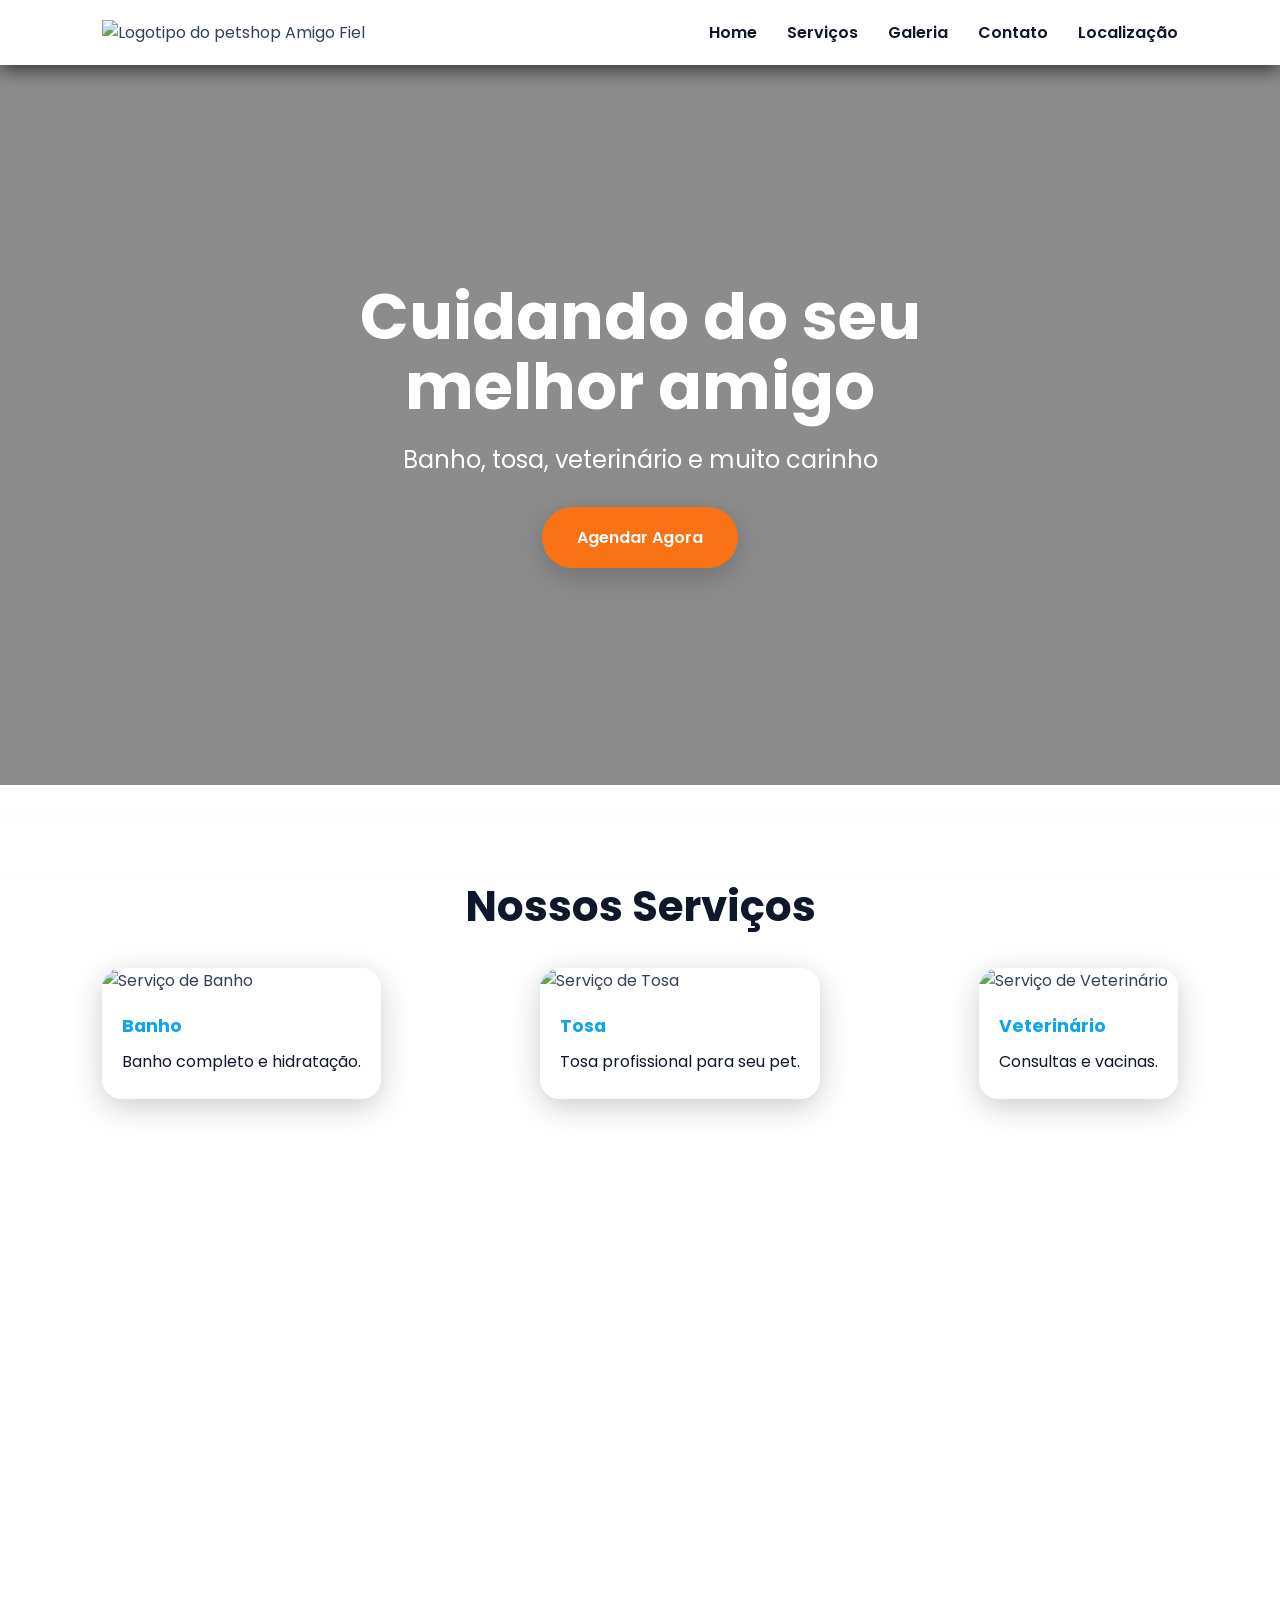
==== index.html @ 1501cfa5 "Site Petshop" ====
<!doctype html>
<html lang="pt-BR">
  <head>
    <meta charset="UTF-8" />
    <meta name="viewport" content="width=device-width, initial-scale=1.0" />
    <title>PetShop Amigo Fiel</title>

    <link rel="preconnect" href="https://fonts.googleapis.com" />
    <link rel="preconnect" href="https://fonts.gstatic.com" crossorigin />

    <link
      href="https://fonts.googleapis.com/css2?family=Poppins:wght@300;400;600;700&display=swap"
      rel="stylesheet"
    />

    <link rel="stylesheet" href="css/style.css" />
  </head>

  <body>
    <!-- HEADER -->
    <header>
      <div class="logo">
        <img src="img/logo-transparente.png" 
        alt="Logotipo do petshop Amigo Fiel"
        width="100"
        />
      </div>

      <button id="menu-btn">☰</button>

      <nav id="menu">
        <a href="#home">Home</a>
        <a href="#servicos">Serviços</a>
        <a href="#galeria">Galeria</a>
        <a href="#contato">Contato</a>
        <a href="#localizacao">Localização</a>
      </nav>

    </header>

    <!-- HERO -->
    <section id="home" class="hero">
      <div class="hero-content">
        <h1>Cuidando do seu melhor amigo</h1>
        <p>Banho, tosa, veterinário e muito carinho</p>
        <a href="#contato" class="btn">Agendar Agora</a>
      </div>
    </section>

    <!-- SERVIÇOS -->
    <section id="servicos" class="container">
      <h2>Nossos Serviços</h2>

      <div class="cards">
        <div class="card">
          <img src="img/banho.png" alt="Serviço de Banho"/>
          <h3>Banho</h3>
          <p>Banho completo e hidratação.</p>
        </div>
        
        <div class="card">
          <img src="img/tosa.png" alt="Serviço de Tosa"/>
          <h3>Tosa</h3>
          <p>Tosa profissional para seu pet.</p>
        </div>
        
        <div class="card">
          <img src="img/veterinario.png" alt="Serviço de Veterinário"/>
          <h3>Veterinário</h3>
          <p>Consultas e vacinas.</p>
        </div>
      </div>
    </section>

    <!-- GALERIA -->
    <section id="galeria" class="container"></section>

    <!-- CONTATO -->
    <section id="contato" class="container"></section>

    <!-- MAPA -->
    <section id="localizacao" class="container"></section>

    <!-- FOOTER -->
    <footer></footer>

    <script src="js/script.js"></script>
  </body>
</html>
---- css/style.css ----
:root {
  --primaria: #0ea5e9;
  --secundaria: #f97316;
  --escuro: #0f172a;
  --claro: #ffffff;
  --texto: #334155;
  --sombra: 0 8px 30px rgba(0, 0, 0, 0.2);
  --radius: 20px;
}

* {
  margin: 0;
  padding: 0;
  box-sizing: border-box;
  font-family: "Poppins", sans-serif;
}

body {
  color: var(--texto);
  background: linear-gradient(rgba(255, 255, 255, 0.85), rgba(255, 255, 255, 0.91)),
  url("../img/fundo.png");
  background-attachment: fixed;
  background-size: 500px
}

/* HEADER */
header{
  position: sticky;
  top: 0;
  z-index: 9999;
 
  display: flex;
  justify-content: space-between;
  align-items: center;
  padding: 20px 8%;
  background: rgba(255, 255, 255, 0.75);
  backdrop-filter: blur(20px);
  box-shadow: 0 2px 20px rgba(0, 0, 0, 0.8)
}
.logo{}

nav {
  display: flex;
  gap: 30px;
}

nav a{
  text-decoration: none;
  color: var(--escuro);
  font-weight: 600;
  transition: 0.3s;
}
nav a:hover {
  color: var(--secundaria);
}

#menu-btn{
  display: none;
  font-size: 34px;
  border: none;
  background: none;
  cursor: pointer;
  color: var(--primaria);
}

/* HERO */
.hero{
  min-height: 80dvh;
  background: linear-gradient(rgba(0, 0, 0, 0.45), rgba(0, 0, 0, 0.45)),
  url("../img/banner.png");
  background-size: cover;
  background-position: center;
  display: flex;
  align-items: center;
  justify-content: center;
  padding: 40px;
  color: var(--claro);
}

.hero-content {
  max-width: 800px;
  text-align: center;
}

.hero-content h1 {
  font-size: 64px;
  margin-bottom: 20px;
  line-height: 1.1;
}

.hero-content p {
  font-size: 24px;
  margin-bottom: 30px;
}

.btn{
  display: inline-block;
  background: var(--secundaria);
  padding: 18px 35px;
  border-radius: 50px;
  text-decoration: none;
  color: var(--claro);
  font-weight: 600;
  transition: 0.3s;
  box-shadow: var(--sombra);
}
.btn:hover {
  transform: scale(1.1);
}

/* CONTAINER */
.container{
  padding: 90px 8%;
}
.container h2{
  text-align: center;
  font-size: 42px;
  margin-bottom: 30px;
  color: var(--escuro);
}

/* CARDS */
.cards{
  display: flex;
  justify-content: space-between;
  flex-wrap:wrap;
  gap: 35px;
}

.card{
  background: rgba(255, 255, 255, 0.8);
  border-radius: var(--radius);
  box-shadow: var(--sombra);
  overflow: hidden;
  backdrop-filter: blur(20px);
  -webkit-backdrop-filter: blur(20px);
  transform: 0.4s;
}
.card:hover {
  transform: translateY(-12px);
}

.card img {
  width: 100%;
  height: 280px;
  object-fit: cover;
}

.card h3{
  padding: 20px 20px 10px;
  color: var(--primaria);
  font-size: 1.1rem;
}

.card p {
  padding: 0 20px 25px;
  color: var(--escuro);
}
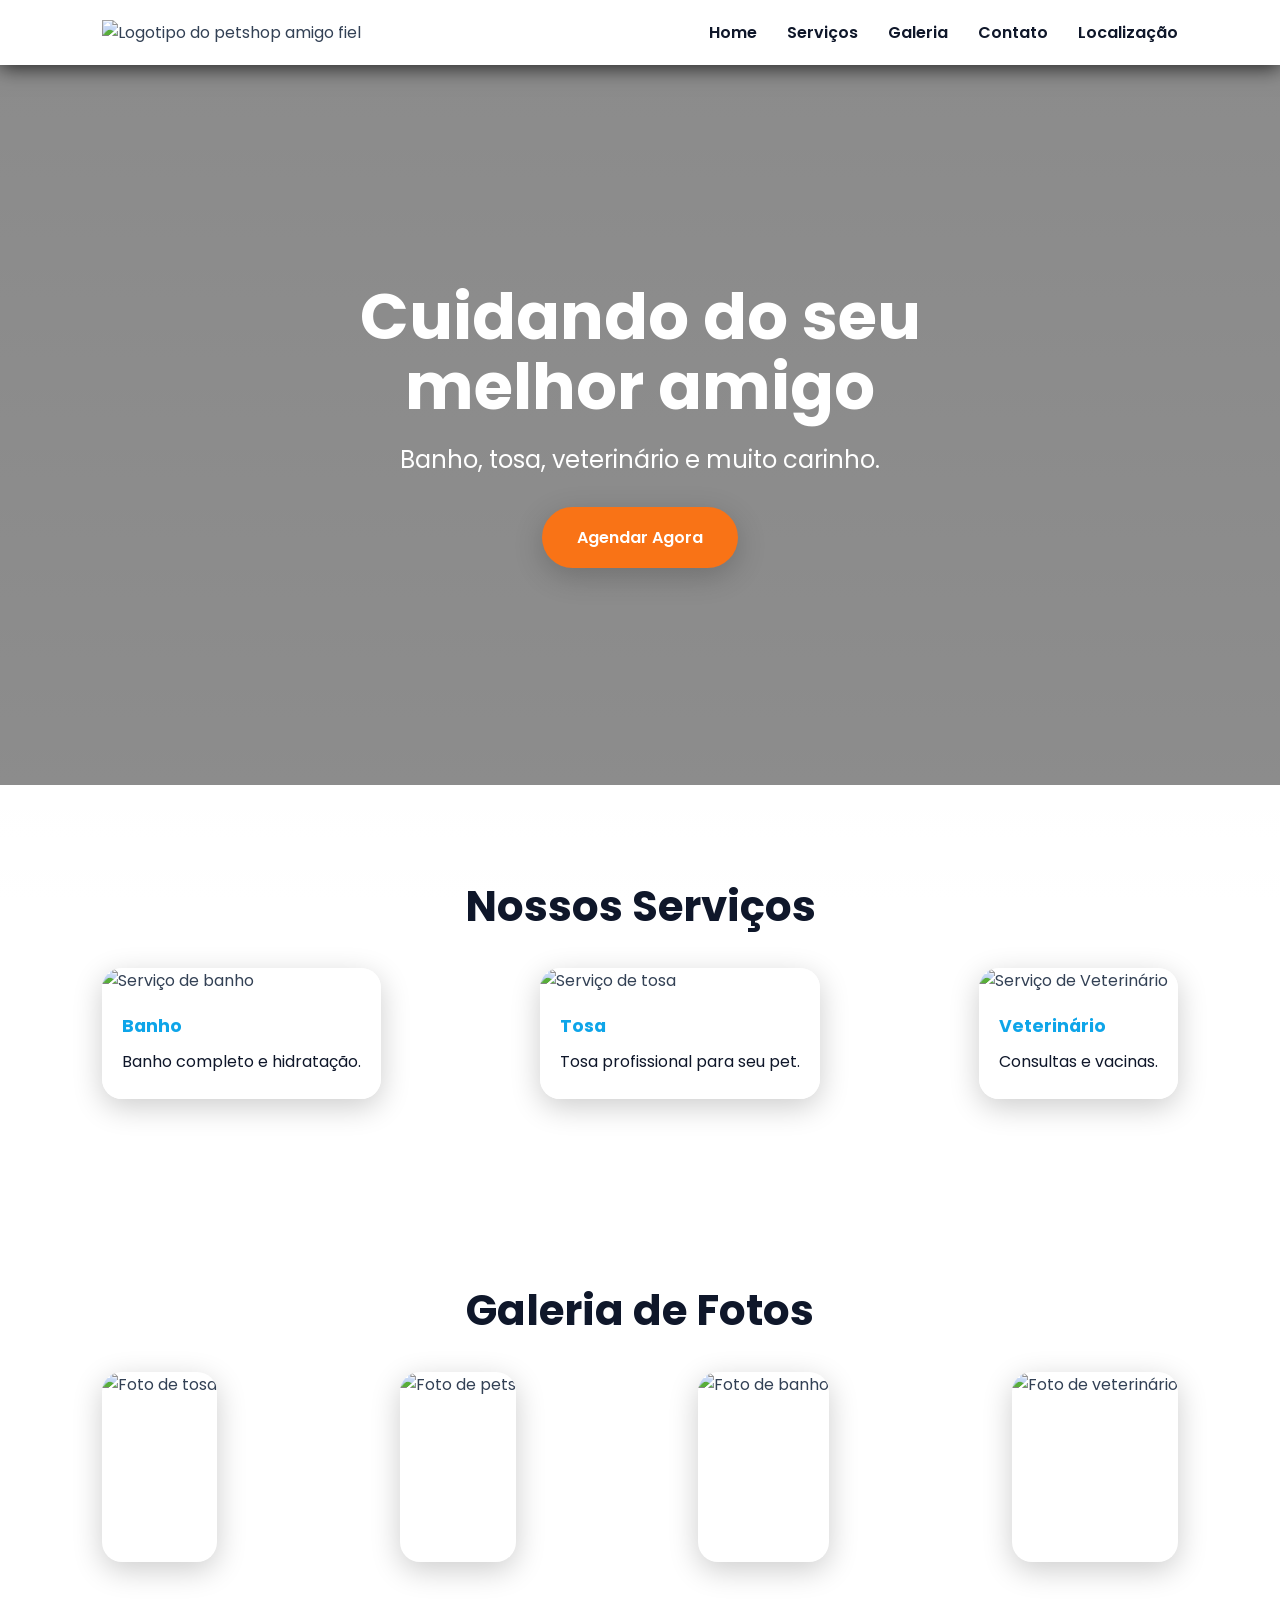
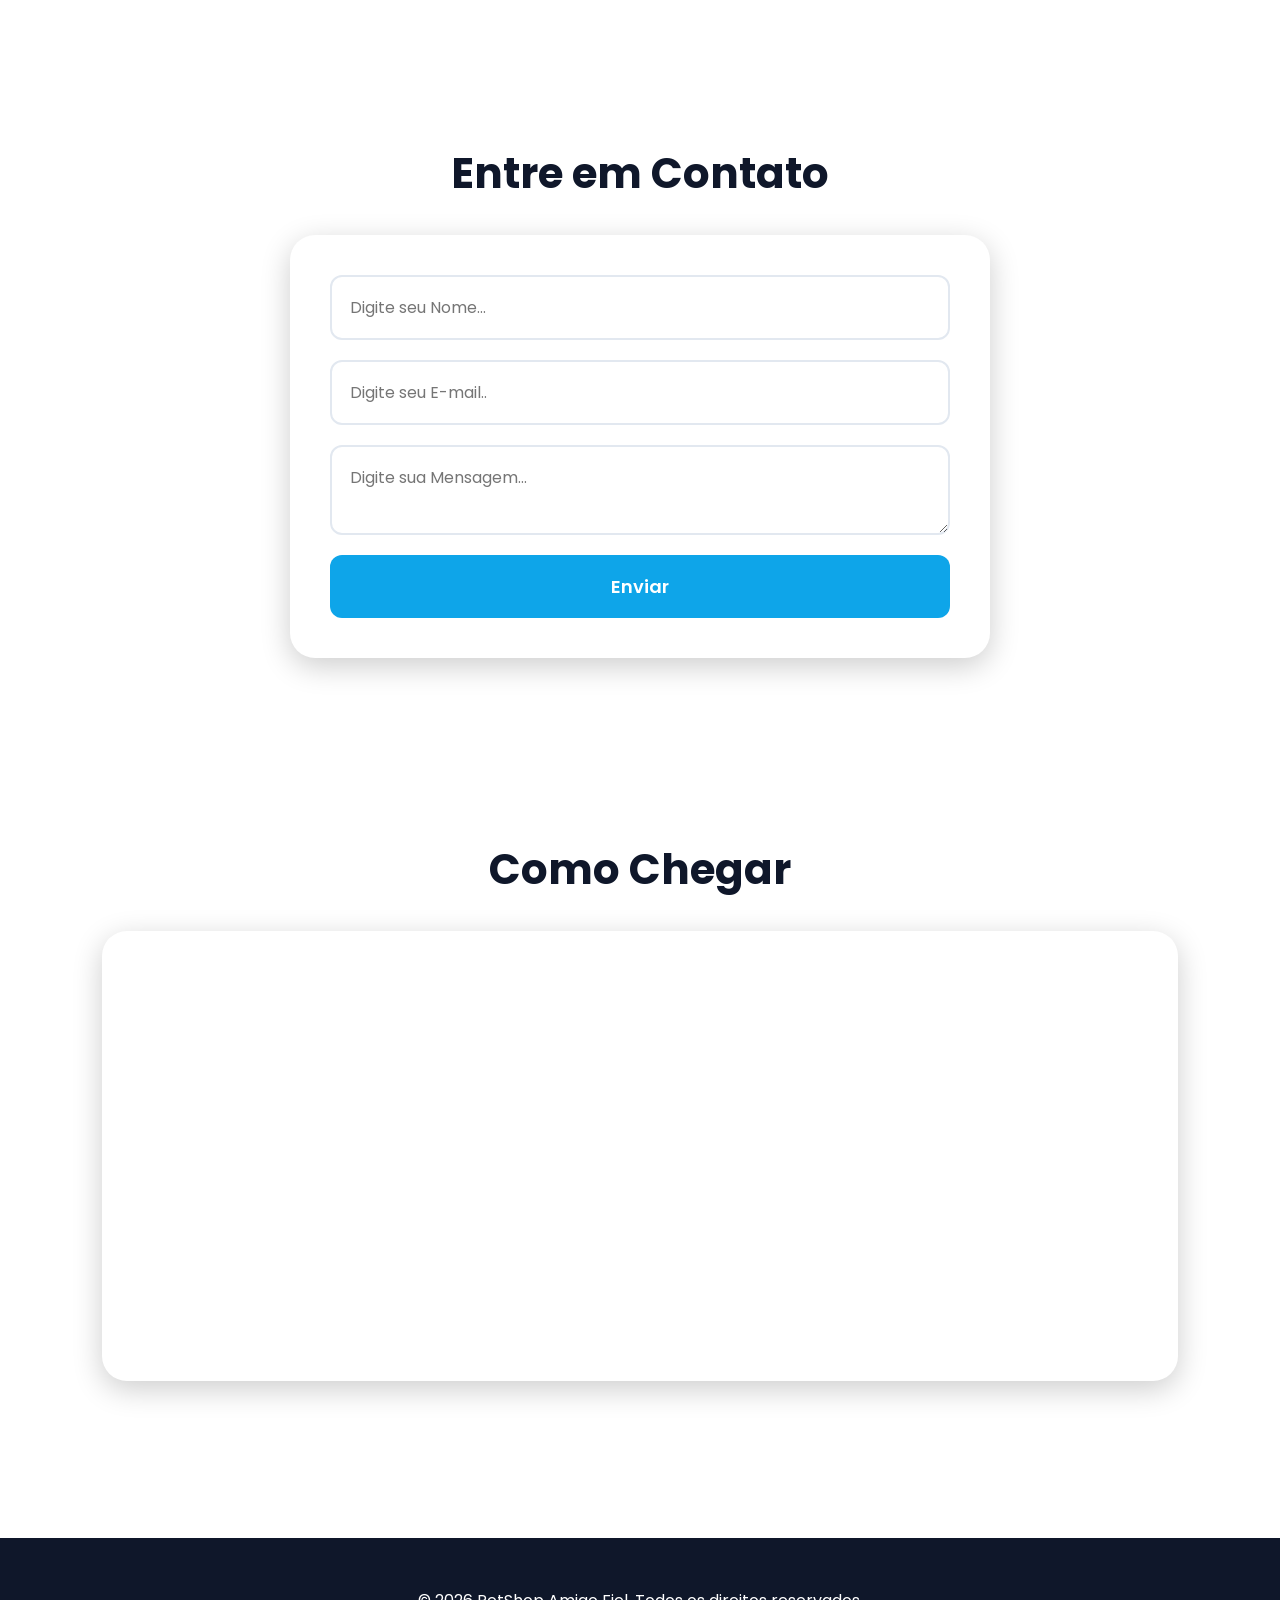
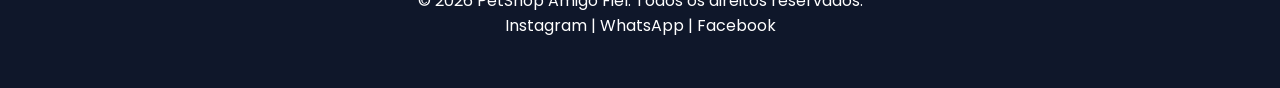
==== commit f40518c7: "Site PetShop html" ====
--- a/index.html
+++ b/index.html
@@ -4,15 +4,12 @@
     <meta charset="UTF-8" />
     <meta name="viewport" content="width=device-width, initial-scale=1.0" />
     <title>PetShop Amigo Fiel</title>
-
     <link rel="preconnect" href="https://fonts.googleapis.com" />
     <link rel="preconnect" href="https://fonts.gstatic.com" crossorigin />
-
     <link
       href="https://fonts.googleapis.com/css2?family=Poppins:wght@300;400;600;700&display=swap"
       rel="stylesheet"
     />
-
     <link rel="stylesheet" href="css/style.css" />
   </head>
 
@@ -20,12 +17,13 @@
     <!-- HEADER -->
     <header>
       <div class="logo">
-        <img src="img/logo-transparente.png" 
-        alt="Logotipo do petshop Amigo Fiel"
-        width="100"
+        <img
+          src="img/logo-transparente.png"
+          alt="Logotipo do petshop amigo fiel"
+          width="100"
         />
       </div>
-
+      
       <button id="menu-btn">☰</button>
 
       <nav id="menu">
@@ -35,14 +33,13 @@
         <a href="#contato">Contato</a>
         <a href="#localizacao">Localização</a>
       </nav>
-
     </header>
 
     <!-- HERO -->
     <section id="home" class="hero">
       <div class="hero-content">
         <h1>Cuidando do seu melhor amigo</h1>
-        <p>Banho, tosa, veterinário e muito carinho</p>
+        <p>Banho, tosa, veterinário e muito carinho.</p>
         <a href="#contato" class="btn">Agendar Agora</a>
       </div>
     </section>
@@ -50,22 +47,21 @@
     <!-- SERVIÇOS -->
     <section id="servicos" class="container">
       <h2>Nossos Serviços</h2>
-
       <div class="cards">
         <div class="card">
-          <img src="img/banho.png" alt="Serviço de Banho"/>
+          <img src="img/banho.png" alt="Serviço de banho" />
           <h3>Banho</h3>
           <p>Banho completo e hidratação.</p>
         </div>
-        
+
         <div class="card">
-          <img src="img/tosa.png" alt="Serviço de Tosa"/>
+          <img src="img/tosa.png" alt="Serviço de tosa" />
           <h3>Tosa</h3>
           <p>Tosa profissional para seu pet.</p>
         </div>
-        
+
         <div class="card">
-          <img src="img/veterinario.png" alt="Serviço de Veterinário"/>
+          <img src="img/veterinario.png" alt="Serviço de Veterinário" />
           <h3>Veterinário</h3>
           <p>Consultas e vacinas.</p>
         </div>
@@ -73,17 +69,56 @@
     </section>
 
     <!-- GALERIA -->
-    <section id="galeria" class="container"></section>
+    <section id="galeria" class="container">
+      <h2>Galeria de Fotos</h2>
+      <div class="galeria">
+        <img src="img/tosa.png" alt="Foto de tosa" />
+        <img src="img/pets.png" alt="Foto de pets" />
+        <img src="img/banho.png" alt="Foto de banho" />
+        <img src="img/veterinario.png" alt="Foto de veterinário" />
+      </div>
+    </section>
 
     <!-- CONTATO -->
-    <section id="contato" class="container"></section>
+    <section id="contato" class="container">
+      <h2>Entre em Contato</h2>
+      <form id="formContato">
+        <input
+          type="text"
+          placeholder="Digite seu Nome..."
+          id="nome"
+          name="nome"
+        />
+
+        <input
+          type="email"
+          placeholder="Digite seu E-mail.."
+          id="email"
+          name="email"
+        />
+
+        <textarea
+          placeholder="Digite sua Mensagem..."
+          id="mensagem"
+          name="mensagem"
+        ></textarea>
+
+        <button type="submit">Enviar</button>
+      </form>
+    </section>
 
     <!-- MAPA -->
-    <section id="localizacao" class="container"></section>
+    <section id="localizacao" class="container">
+      <h2>Como Chegar</h2>
+      <iframe src="https://www.google.com/maps/embed?pb=!1m18!1m12!1m3!1d3690.98295450144!2d-49.06625429999999!3d-22.3164844!2m3!1f0!2f0!3f0!3m2!1i1024!2i768!4f13.1!3m3!1m2!1s0x94bf67bbfcb4e327%3A0x5eb0062385684add!2sBoulevard%20Shopping%20Bauru!5e0!3m2!1spt-BR!2sbr!4v1778679534483!5m2!1spt-BR!2sbr" width="600" height="450" style="border:0;" allowfullscreen="" loading="lazy" referrerpolicy="no-referrer-when-downgrade"></iframe>
+    </section>
 
     <!-- FOOTER -->
-    <footer></footer>
+    <footer>
+      <p>&copy; 2026 PetShop Amigo Fiel. Todos os direitos reservados.</p>
+      <p>Instagram | WhatsApp | Facebook</p>
+    </footer>
 
     <script src="js/script.js"></script>
   </body>
-</html>
+</html>
--- a/css/style.css
+++ b/css/style.css
@@ -15,46 +15,54 @@
   font-family: "Poppins", sans-serif;
 }
 
+html {
+  scroll-behavior: smooth;
+}
+
 body {
   color: var(--texto);
-  background: linear-gradient(rgba(255, 255, 255, 0.85), rgba(255, 255, 255, 0.91)),
-  url("../img/fundo.png");
+  background:
+    linear-gradient(rgba(255, 255, 255, 0.85), rgba(255, 255, 255, 0.91)),
+    url("../img/fundo.png");
+
   background-attachment: fixed;
-  background-size: 500px
+  background-size: 500px;
 }
 
 /* HEADER */
-header{
+header {
   position: sticky;
   top: 0;
   z-index: 9999;
- 
   display: flex;
   justify-content: space-between;
   align-items: center;
   padding: 20px 8%;
   background: rgba(255, 255, 255, 0.75);
   backdrop-filter: blur(20px);
-  box-shadow: 0 2px 20px rgba(0, 0, 0, 0.8)
-}
-.logo{}
+  -webkit-backdrop-filter: blur(20px);
+  box-shadow: 0 2px 20px rgba(0, 0, 0, 0.8);
+}
+.logo {
+}
 
 nav {
   display: flex;
   gap: 30px;
 }
 
-nav a{
+nav a {
   text-decoration: none;
   color: var(--escuro);
   font-weight: 600;
   transition: 0.3s;
 }
+
 nav a:hover {
   color: var(--secundaria);
 }
 
-#menu-btn{
+#menu-btn {
   display: none;
   font-size: 34px;
   border: none;
@@ -64,10 +72,11 @@
 }
 
 /* HERO */
-.hero{
+.hero {
   min-height: 80dvh;
-  background: linear-gradient(rgba(0, 0, 0, 0.45), rgba(0, 0, 0, 0.45)),
-  url("../img/banner.png");
+  background:
+    linear-gradient(rgba(0, 0, 0, 0.45), rgba(0, 0, 0, 0.45)),
+    url("../img/banner.png");
   background-size: cover;
   background-position: center;
   display: flex;
@@ -81,19 +90,16 @@
   max-width: 800px;
   text-align: center;
 }
-
 .hero-content h1 {
   font-size: 64px;
   margin-bottom: 20px;
   line-height: 1.1;
 }
-
 .hero-content p {
   font-size: 24px;
   margin-bottom: 30px;
 }
-
-.btn{
+.btn {
   display: inline-block;
   background: var(--secundaria);
   padding: 18px 35px;
@@ -109,10 +115,10 @@
 }
 
 /* CONTAINER */
-.container{
+.container {
   padding: 90px 8%;
 }
-.container h2{
+.container h2 {
   text-align: center;
   font-size: 42px;
   margin-bottom: 30px;
@@ -120,14 +126,14 @@
 }
 
 /* CARDS */
-.cards{
+.cards {
   display: flex;
   justify-content: space-between;
-  flex-wrap:wrap;
-  gap: 35px;
-}
-
-.card{
+  flex-wrap: wrap;
+  gap: 30px;
+}
+
+.card {
   background: rgba(255, 255, 255, 0.8);
   border-radius: var(--radius);
   box-shadow: var(--sombra);
@@ -139,20 +145,133 @@
 .card:hover {
   transform: translateY(-12px);
 }
-
 .card img {
   width: 100%;
-  height: 280px;
+  height: 250px;
   object-fit: cover;
 }
-
-.card h3{
+.card h3 {
   padding: 20px 20px 10px;
   color: var(--primaria);
   font-size: 1.1rem;
 }
-
 .card p {
   padding: 0 20px 25px;
   color: var(--escuro);
+}
+
+/* GALERIA */
+.galeria {
+  display: flex;
+  justify-content: space-between;
+  flex-wrap: wrap;
+  gap: 16px;
+}
+
+.galeria img {
+  height: 190px;
+  object-fit: cover;
+  border-radius: var(--radius);
+  box-shadow: var(--sombra);
+  transition: 0.4s;
+}
+.galeria img:hover {
+  transform: scale(1.05);
+}
+/* FORM */
+form {
+  max-width: 700px;
+  margin: auto;
+  background: var(--claro);
+  padding: 40px;
+  border-radius: 25px;
+  box-shadow: var(--sombra);
+  display: flex;
+  flex-direction: column;
+  gap: 20px;
+}
+
+input,
+textarea {
+  padding: 18px;
+  border: 2px solid #e2e8f0;
+  border-radius: 12px;
+  font-size: 16px;
+}
+
+input:focus,
+textarea:focus {
+  outline: none;
+  border-color: var(--primaria);
+}
+
+button {
+  padding: 18px;
+  background: var(--primaria);
+  color: var(--claro);
+  border: none;
+  border-radius: 12px;
+  font-size: 18px;
+  font-weight: 600;
+  cursor: pointer;
+  transition: 0.4s;
+}
+
+button:hover {
+  background: #026fa6;
+}
+/* RODAPE */
+footer {
+  background: var(--escuro);
+  color: var(--claro);
+  text-align: center;
+  padding: 50px 20px;
+  margin-top: 60px;
+}
+
+/* MAPA */
+iframe {
+  width: 100%;
+  height: 450px;
+  border: none;
+  border-radius: 25px;
+  box-shadow: var(--sombra);
+}
+
+/* RESPONSIVIDADE - MOBILE */
+@media (max-width: 768px) {
+  #menu-btn {
+    display: block;
+  }
+
+  nav {
+    display: none;
+    position: absolute;
+    top: 85px;
+    right: 20px;
+    flex-direction: column;
+    background: var(--claro);
+    padding: 25px;
+    border-radius: 20px;
+    box-shadow: var(--sombra);
+  }
+  nav.ativo {
+    display: flex;
+  }
+  .hero h1 {
+    font-size: 38px;
+  }
+  .hero p {
+    font-size: 18px;
+  }
+  h2 {
+    font-size: 24px;
+  }
+  .galeria {
+    grid-template-columns: 1fr;
+    justify-content: center;
+  }
+}
+/* RESPONSIVIDADE - TABLET */
+@media (min-width: 768px) and (max-width: 1200px) {
 }
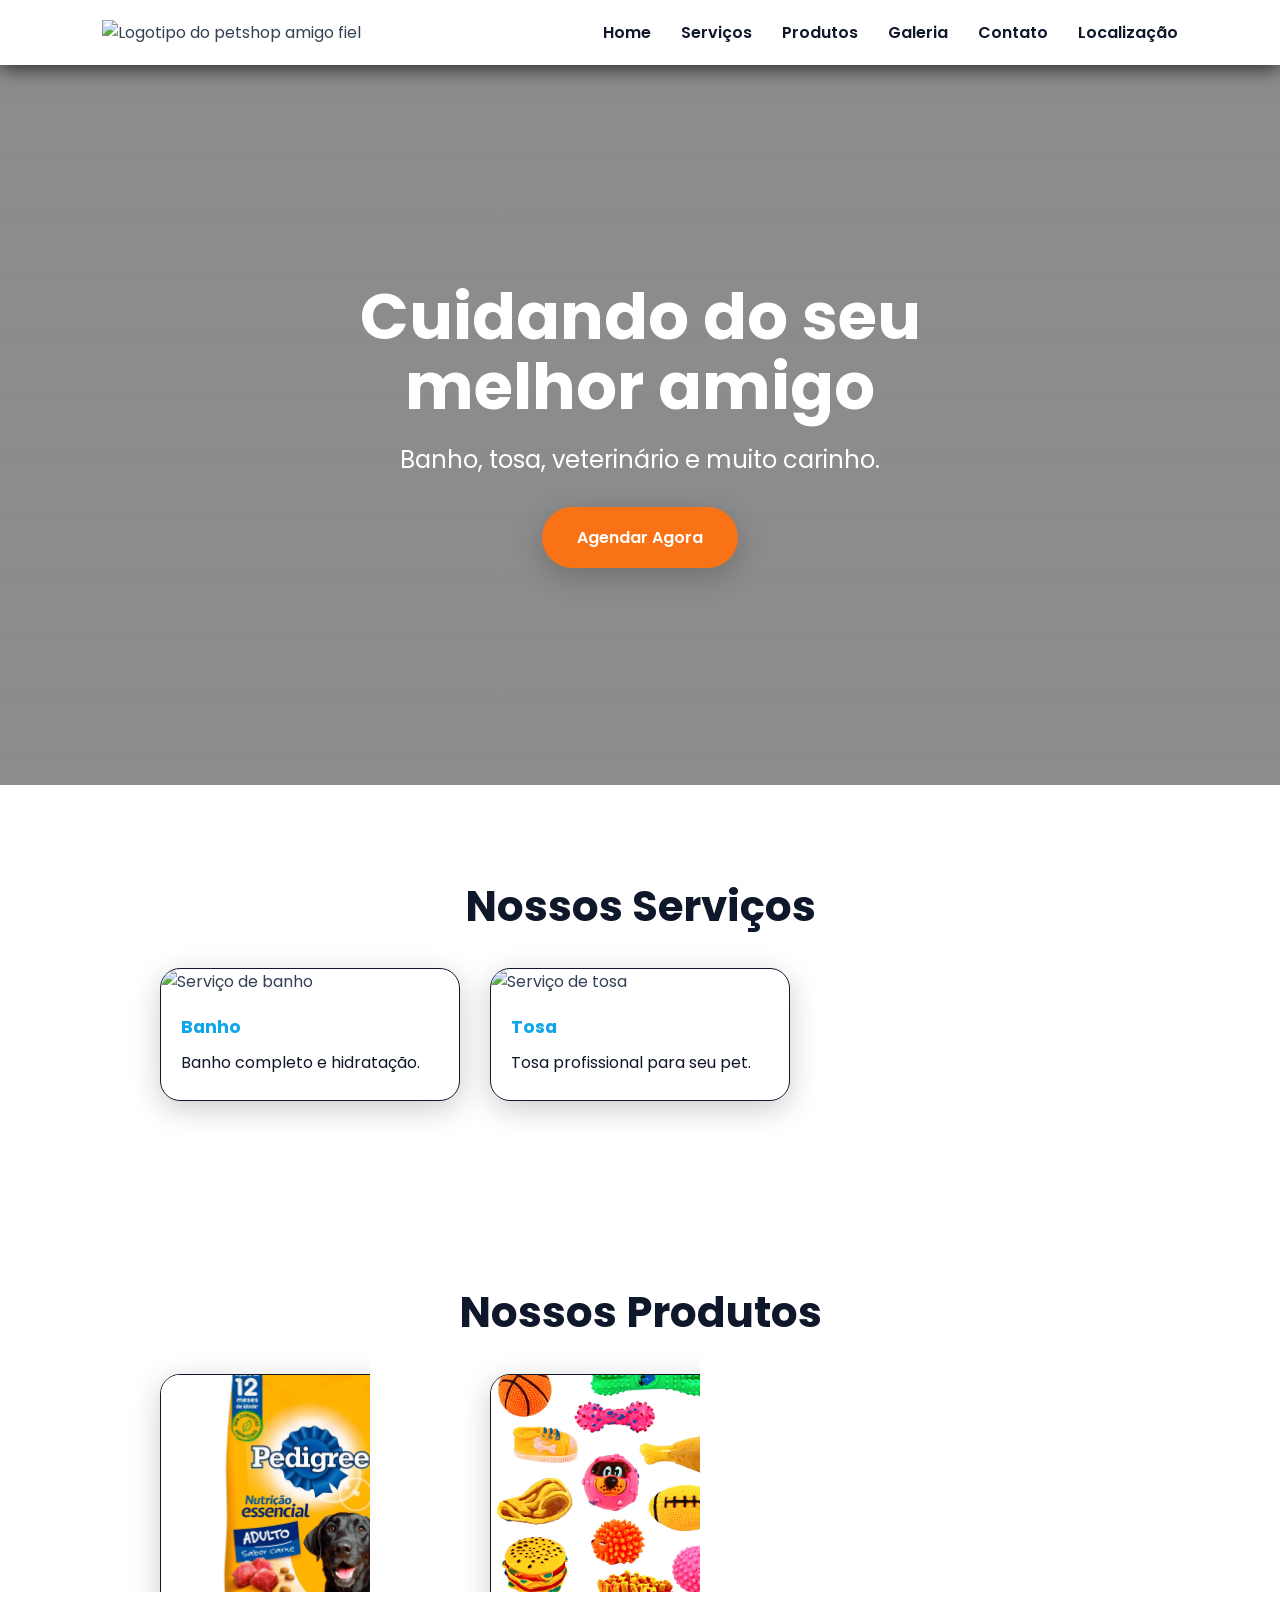
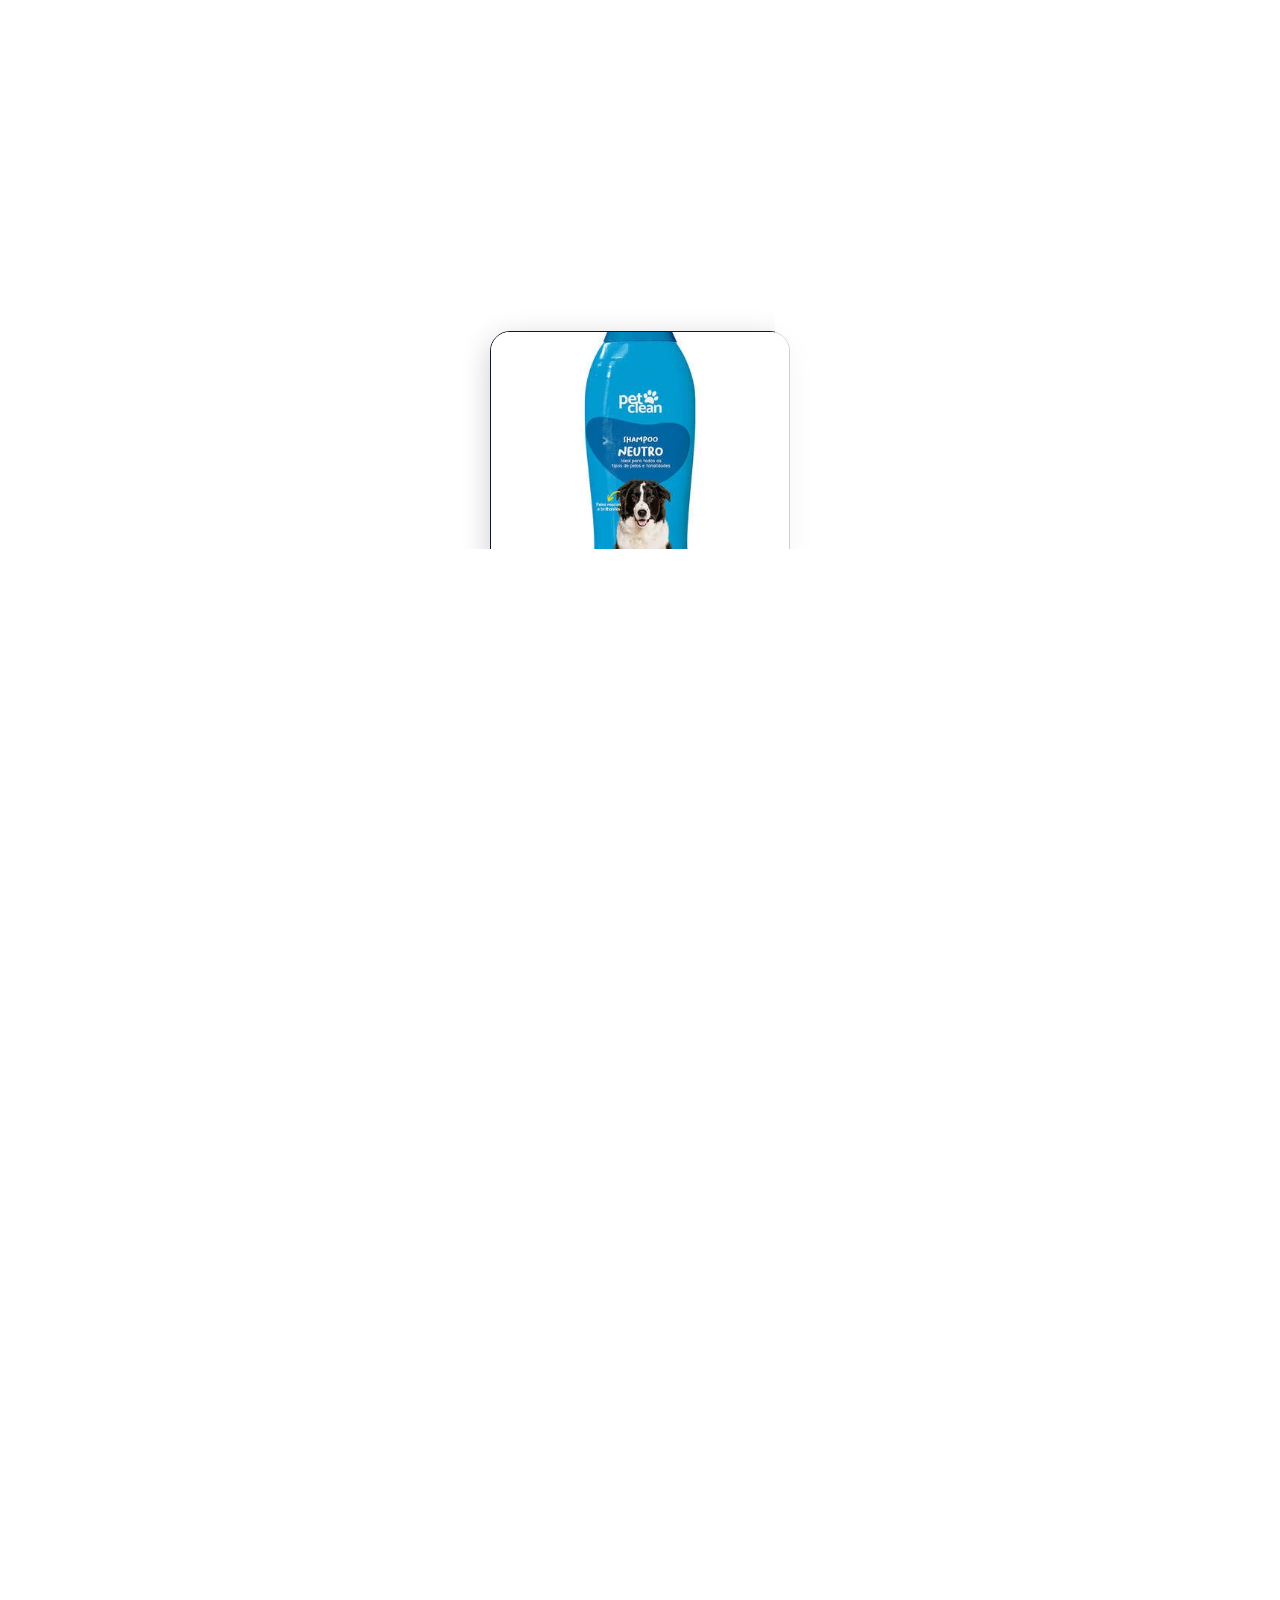
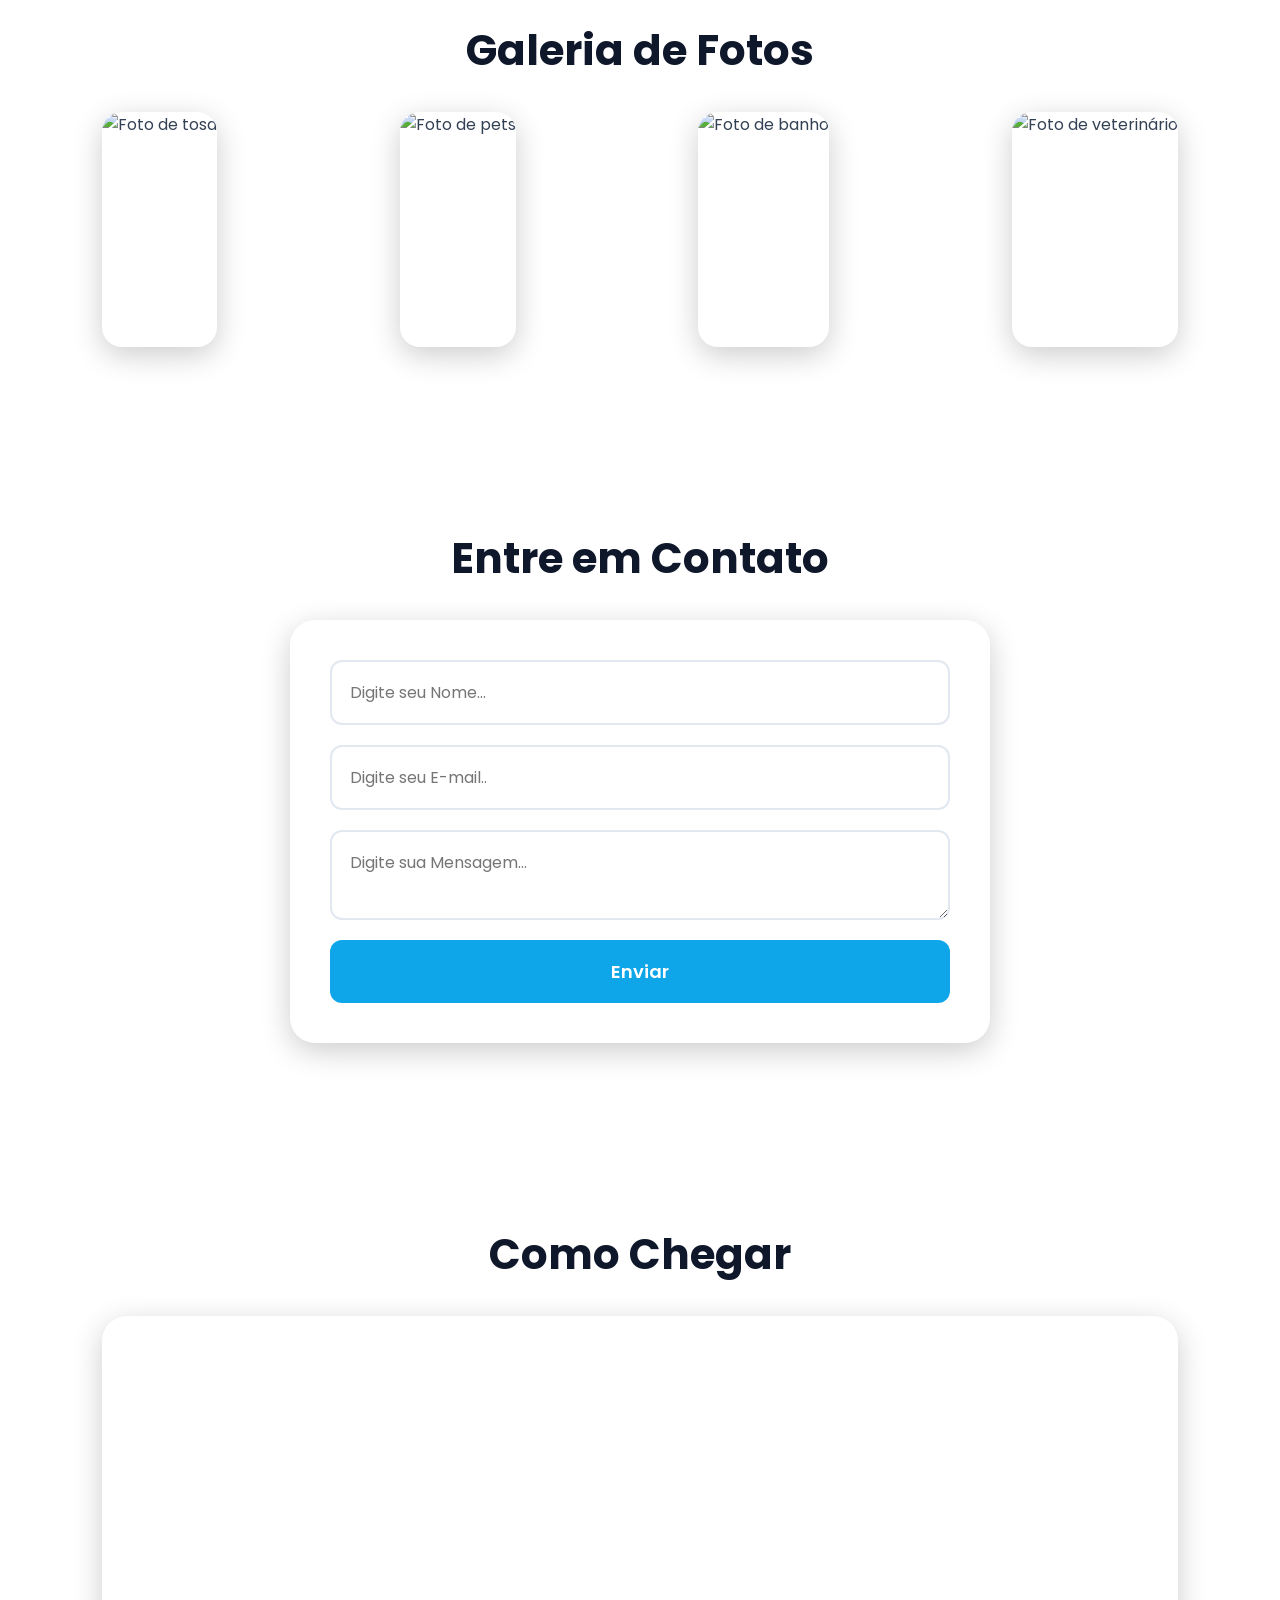
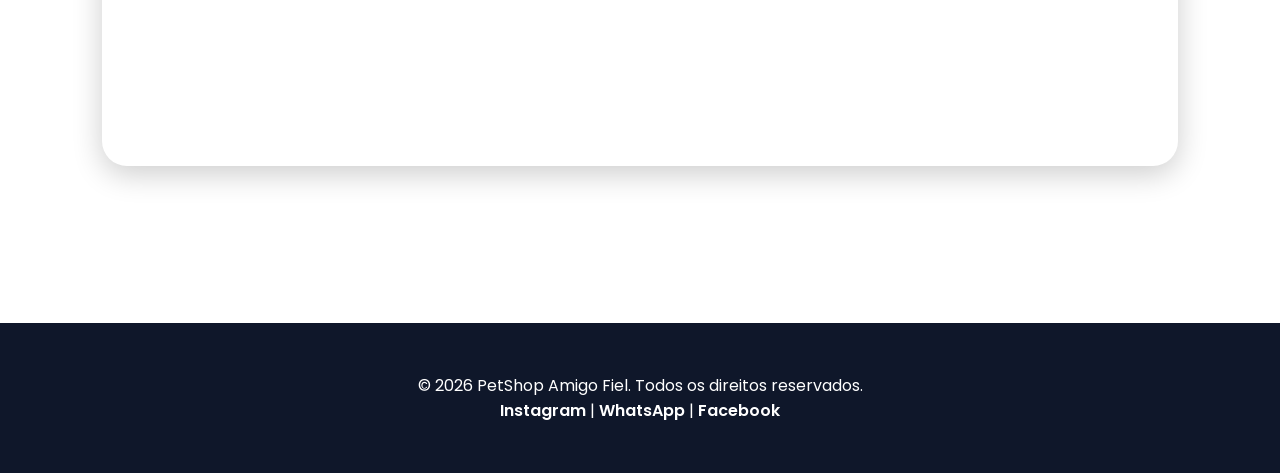
==== commit 150d0d41: "Site cachorro atividade" ====
--- a/index.html
+++ b/index.html
@@ -1,124 +1,176 @@
 <!doctype html>
 <html lang="pt-BR">
-  <head>
-    <meta charset="UTF-8" />
-    <meta name="viewport" content="width=device-width, initial-scale=1.0" />
-    <title>PetShop Amigo Fiel</title>
-    <link rel="preconnect" href="https://fonts.googleapis.com" />
-    <link rel="preconnect" href="https://fonts.gstatic.com" crossorigin />
-    <link
-      href="https://fonts.googleapis.com/css2?family=Poppins:wght@300;400;600;700&display=swap"
-      rel="stylesheet"
-    />
-    <link rel="stylesheet" href="css/style.css" />
-  </head>
 
-  <body>
-    <!-- HEADER -->
-    <header>
-      <div class="logo">
-        <img
-          src="img/logo-transparente.png"
-          alt="Logotipo do petshop amigo fiel"
-          width="100"
-        />
+<head>
+  <meta charset="UTF-8" />
+  <meta name="viewport" content="width=device-width, initial-scale=1.0" />
+  <title>PetShop Amigo Fiel</title>
+  <link rel="preconnect" href="https://fonts.googleapis.com" />
+  <link rel="preconnect" href="https://fonts.gstatic.com" crossorigin />
+  <link href="https://fonts.googleapis.com/css2?family=Poppins:wght@300;400;600;700&display=swap" rel="stylesheet" />
+  <link rel="stylesheet" href="css/style.css" />
+</head>
+
+<body>
+  <!-- HEADER -->
+  <header>
+    <div class="logo">
+      <img src="img/logo-transparente.png" alt="Logotipo do petshop amigo fiel" width="100" />
+    </div>
+
+    <button id="menu-btn">☰</button>
+
+    <nav id="menu">
+      <a href="#home">Home</a>
+      <a href="#servicos">Serviços</a>
+      <a href="#produtos">Produtos</a>
+      <a href="#galeria">Galeria</a>
+      <a href="#contato">Contato</a>
+      <a href="#localizacao">Localização</a>
+    </nav>
+  </header>
+
+  <!-- HERO -->
+  <section id="home" class="hero">
+    <div class="hero-content">
+      <h1>Cuidando do seu melhor amigo</h1>
+      <p>Banho, tosa, veterinário e muito carinho.</p>
+      <a href="#contato" class="btn">Agendar Agora</a>
+    </div>
+  </section>
+
+  <!-- SERVIÇOS -->
+  <section id="servicos" class="container">
+    <h2>Nossos Serviços</h2>
+    <div class="cards">
+      <div class="card">
+        <img src="img/banho.png" alt="Serviço de banho" />
+        <h3>Banho</h3>
+        <p>Banho completo e hidratação.</p>
       </div>
-      
-      <button id="menu-btn">☰</button>
 
-      <nav id="menu">
-        <a href="#home">Home</a>
-        <a href="#servicos">Serviços</a>
-        <a href="#galeria">Galeria</a>
-        <a href="#contato">Contato</a>
-        <a href="#localizacao">Localização</a>
-      </nav>
-    </header>
+      <div class="card">
+        <img src="img/tosa.png" alt="Serviço de tosa" />
+        <h3>Tosa</h3>
+        <p>Tosa profissional para seu pet.</p>
+      </div>
 
-    <!-- HERO -->
-    <section id="home" class="hero">
-      <div class="hero-content">
-        <h1>Cuidando do seu melhor amigo</h1>
-        <p>Banho, tosa, veterinário e muito carinho.</p>
-        <a href="#contato" class="btn">Agendar Agora</a>
+      <div class="card">
+        <img src="img/veterinario.png" alt="Serviço de Veterinário" />
+        <h3>Veterinário</h3>
+        <p>Consultas e vacinas.</p>
       </div>
-    </section>
+    </div>
+  </section>
 
-    <!-- SERVIÇOS -->
-    <section id="servicos" class="container">
-      <h2>Nossos Serviços</h2>
-      <div class="cards">
-        <div class="card">
-          <img src="img/banho.png" alt="Serviço de banho" />
-          <h3>Banho</h3>
-          <p>Banho completo e hidratação.</p>
-        </div>
 
-        <div class="card">
-          <img src="img/tosa.png" alt="Serviço de tosa" />
-          <h3>Tosa</h3>
-          <p>Tosa profissional para seu pet.</p>
-        </div>
+  <section id="produtos" class="container">
+    <h2>Nossos Produtos</h2>
+    <div class="cards">
+      <div class="card">
+        <img src="img/racao-cachorro.webp" alt="Ração para cachorro">
+        <h3>Ração Pedigree Nutrição Essencial</h3>
+        <p>Ração nutritiva para cães.</p>
+        <span class="preco">R$ 89,90</span>
+        <button>Comprar</button>
+      </div>
 
-        <div class="card">
-          <img src="img/veterinario.png" alt="Serviço de Veterinário" />
-          <h3>Veterinário</h3>
-          <p>Consultas e vacinas.</p>
-        </div>
+      <div class="card">
+        <img src="img/imagem brinquedos .jpg" alt="Brinquedos para pets">
+        <h3>Brinquedos</h3>
+        <p>Brinquedos especiais para seu pet!</p>
+        <span class="preco">R$ 20,30</span>
+        <button>Comprar</button>
       </div>
-    </section>
 
-    <!-- GALERIA -->
-    <section id="galeria" class="container">
-      <h2>Galeria de Fotos</h2>
-      <div class="galeria">
-        <img src="img/tosa.png" alt="Foto de tosa" />
-        <img src="img/pets.png" alt="Foto de pets" />
-        <img src="img/banho.png" alt="Foto de banho" />
-        <img src="img/veterinario.png" alt="Foto de veterinário" />
+      <div class="card">
+        <img src="img/coleira.jpg" alt="Coleira para pets">
+        <h3>Coleira</h3>
+        <p>Coleira ajustável com material reforçado!</p>
+        <span class="preco">R$ 69,99</span>
+        <button>Comprar</button>
       </div>
-    </section>
 
-    <!-- CONTATO -->
-    <section id="contato" class="container">
-      <h2>Entre em Contato</h2>
-      <form id="formContato">
-        <input
-          type="text"
-          placeholder="Digite seu Nome..."
-          id="nome"
-          name="nome"
-        />
+      <div class="card">
+        <img src="img/imagem antipulgas.webp" alt="Remédio para pets">
+        <h3>Remédio AntiPulgas</h3>
+        <p>Remédio testado e aprovado!</p>
+        <span class="preco">R$ 44,99</span>
+        <button>Comprar</button>
+      </div>
 
-        <input
-          type="email"
-          placeholder="Digite seu E-mail.."
-          id="email"
-          name="email"
-        />
+      <div class="card">
+        <img src="img/shampoo cachorro.webp" alt="Shampoo para Cachorros">
+        <h3>Shampoo Pet Clean Neutro cachorro</h3>
+        <p>Shampoo especial para pelos macios!</p>
+        <span class="preco">R$ 22,69</span>
+        <button>Comprar</button>
+      </div>
 
-        <textarea
-          placeholder="Digite sua Mensagem..."
-          id="mensagem"
-          name="mensagem"
-        ></textarea>
+      <div class="card">
+        <img src="img/shampoo gatos.png" alt="Shampoo para Gatos">
+        <h3>Shampoo e Condicionador Pet Clean gato</h3>
+        <p>Shampoo especial para pelos brilhantes!</p>
+        <span class="preco">R$ 18,99</span>
+        <button>Comprar</button>
+      </div>
 
-        <button type="submit">Enviar</button>
-      </form>
-    </section>
+      <div class="card">
+        <img src="img/caminha pets.webp" alt="Cama para Pets">
+        <h3>Caminha Confort</h3>
+        <p>Caminha confortável para descanso.</p>
+        <span class="preco">R$ 359,99</span>
+        <button>Comprar</button>
+      </div>
+    </div>
+  </section>
 
-    <!-- MAPA -->
-    <section id="localizacao" class="container">
-      <h2>Como Chegar</h2>
-      <iframe src="https://www.google.com/maps/embed?pb=!1m18!1m12!1m3!1d3690.98295450144!2d-49.06625429999999!3d-22.3164844!2m3!1f0!2f0!3f0!3m2!1i1024!2i768!4f13.1!3m3!1m2!1s0x94bf67bbfcb4e327%3A0x5eb0062385684add!2sBoulevard%20Shopping%20Bauru!5e0!3m2!1spt-BR!2sbr!4v1778679534483!5m2!1spt-BR!2sbr" width="600" height="450" style="border:0;" allowfullscreen="" loading="lazy" referrerpolicy="no-referrer-when-downgrade"></iframe>
-    </section>
+  <!-- GALERIA -->
+  <section id="galeria" class="container">
+    <h2>Galeria de Fotos</h2>
+    <div class="galeria">
+      <img src="img/tosa.png" alt="Foto de tosa" />
+      <img src="img/pets.png" alt="Foto de pets" />
+      <img src="img/banho.png" alt="Foto de banho" />
+      <img src="img/veterinario.png" alt="Foto de veterinário" />
+    </div>
+  </section>
 
-    <!-- FOOTER -->
-    <footer>
-      <p>&copy; 2026 PetShop Amigo Fiel. Todos os direitos reservados.</p>
-      <p>Instagram | WhatsApp | Facebook</p>
-    </footer>
+  <!-- CONTATO -->
+  <section id="contato" class="container">
+    <h2>Entre em Contato</h2>
+    <form id="formContato">
+      <input type="text" placeholder="Digite seu Nome..." id="nome" name="nome" />
 
-    <script src="js/script.js"></script>
-  </body>
+      <input type="email" placeholder="Digite seu E-mail.." id="email" name="email" />
+
+      <textarea placeholder="Digite sua Mensagem..." id="mensagem" name="mensagem"></textarea>
+
+      <button type="submit">Enviar</button>
+    </form>
+  </section>
+
+  <!-- MAPA -->
+  <section id="localizacao" class="container">
+    <h2>Como Chegar</h2>
+    <iframe
+      src="https://www.google.com/maps/embed?pb=!1m18!1m12!1m3!1d3690.98295450144!2d-49.06625429999999!3d-22.3164844!2m3!1f0!2f0!3f0!3m2!1i1024!2i768!4f13.1!3m3!1m2!1s0x94bf67bbfcb4e327%3A0x5eb0062385684add!2sBoulevard%20Shopping%20Bauru!5e0!3m2!1spt-BR!2sbr!4v1778679534483!5m2!1spt-BR!2sbr"
+      width="600" height="450" style="border:0;" allowfullscreen="" loading="lazy"
+      referrerpolicy="no-referrer-when-downgrade"></iframe>
+  </section>
+
+  <!-- FOOTER -->
+  <footer>
+    <p>&copy; 2026 PetShop Amigo Fiel. Todos os direitos reservados.</p>
+    <a href="https://www.instagram.com/associacao_amigofiel?igsh=cG5jbTd5NXl4Nmlk" target="_blank">Instagram</a> |
+
+    <a href="https://api.whatsapp.com/send/?phone=551930299027&text=Oi,%20cheguei%20at%C3%A9%20voc%C3%AAs%20pelo%20site%20e%20gostaria%20de%20falar%20com%20um%20Veterin%C3%A1rio!"
+      target="_blank">WhatsApp</a> |
+
+    <a href="https://www.facebook.com/groups/131672970865147/?ref=share" target="_blank">Facebook</a>
+  </footer>
+
+  <script src="js/script.js"></script>
+</body>
+
 </html>
--- a/css/style.css
+++ b/css/style.css
@@ -128,12 +128,13 @@
 /* CARDS */
 .cards {
   display: flex;
-  justify-content: space-between;
+  justify-content: center;
   flex-wrap: wrap;
   gap: 30px;
 }
 
 .card {
+  width: 300px;
   background: rgba(255, 255, 255, 0.8);
   border-radius: var(--radius);
   box-shadow: var(--sombra);
@@ -141,6 +142,7 @@
   backdrop-filter: blur(20px);
   -webkit-backdrop-filter: blur(20px);
   transform: 0.4s;
+  border: 0.5px solid var(--escuro);
 }
 .card:hover {
   transform: translateY(-12px);
@@ -169,7 +171,7 @@
 }
 
 .galeria img {
-  height: 190px;
+  height: 235px;
   object-fit: cover;
   border-radius: var(--radius);
   box-shadow: var(--sombra);
@@ -274,4 +276,31 @@
 }
 /* RESPONSIVIDADE - TABLET */
 @media (min-width: 768px) and (max-width: 1200px) {
+}
+
+footer a {
+  color: var(--claro);
+  text-decoration: none;
+  font-weight: 600;
+  transition: 0.3s;
+}
+
+footer a:hover {
+  color: var(--secundaria);
+}
+
+/* PRODUTOS */
+.preco {
+  display: block;
+  padding: 0 20px;
+  margin-bottom: 20px;
+
+  color: var(--secundaria);
+
+  font-size: 22px;
+  font-weight: 700;
+}
+
+.card button {
+  margin: 0 20px 20px;
 }
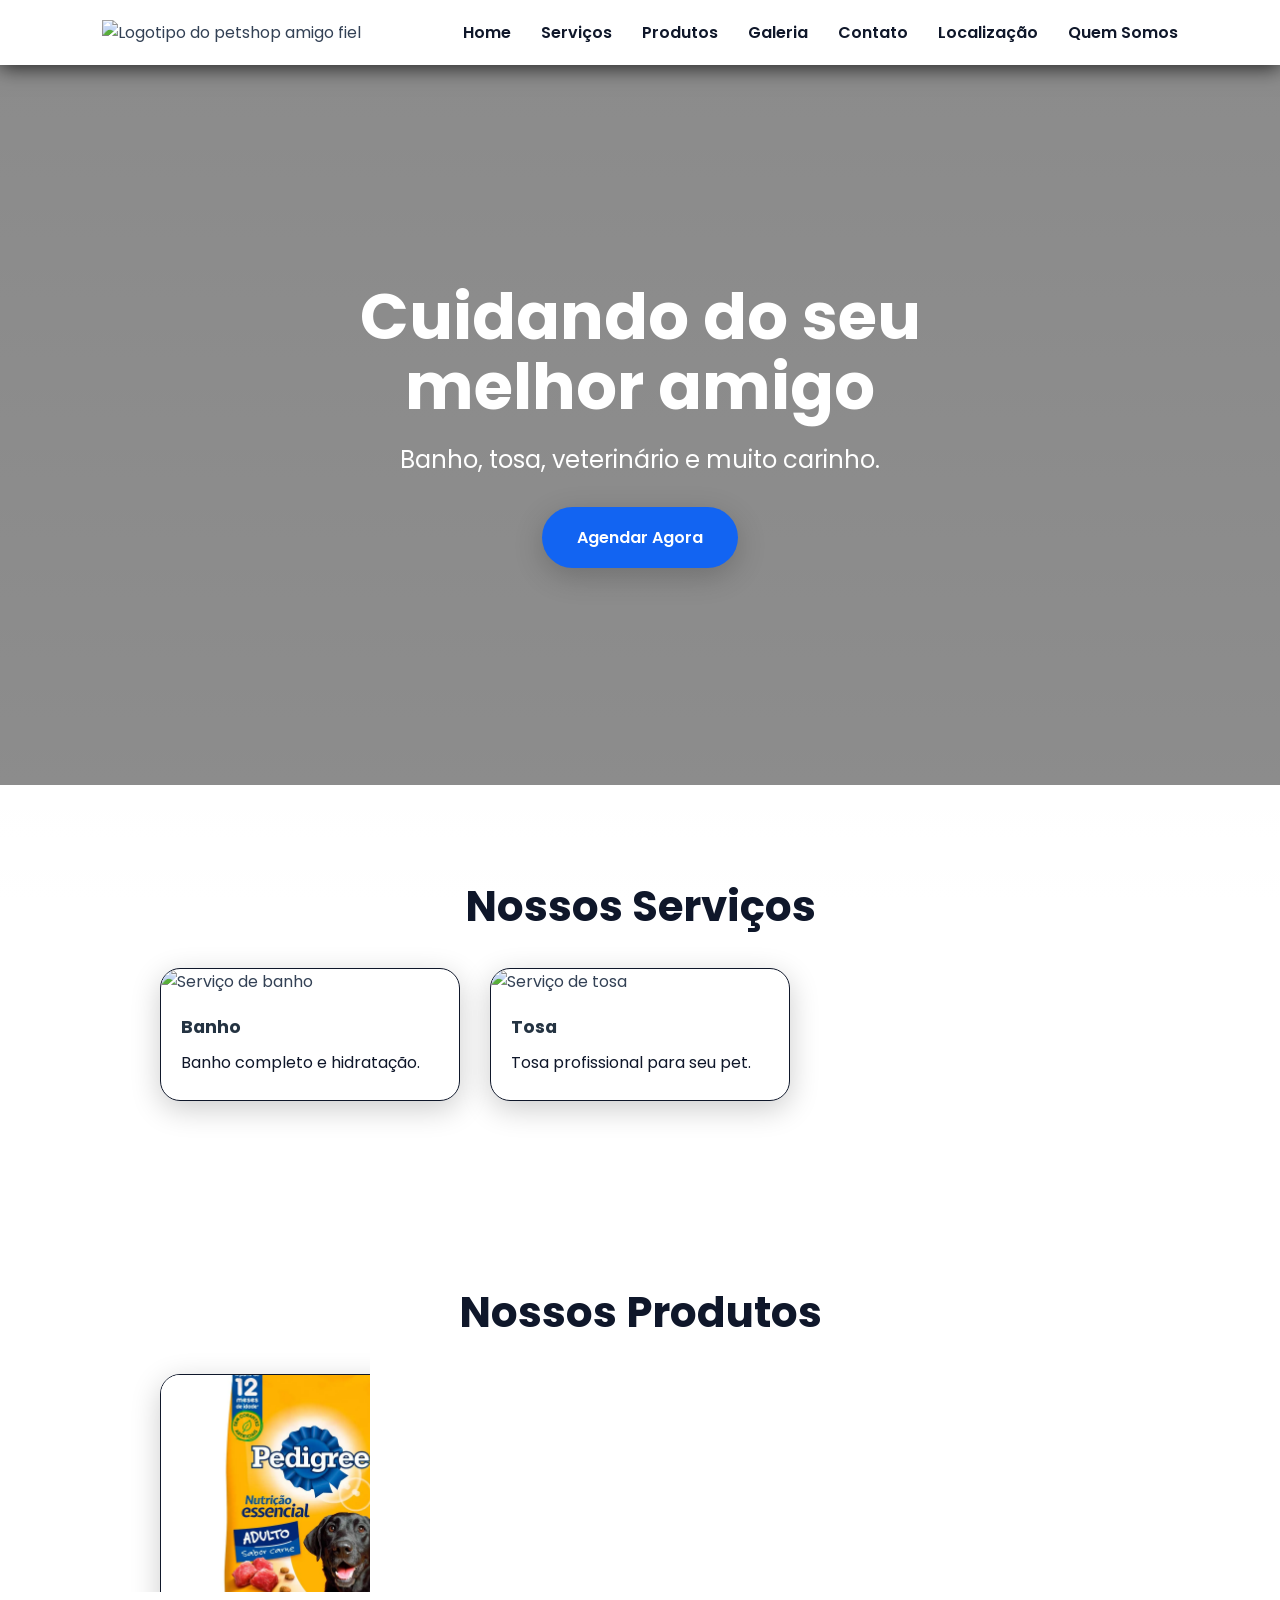
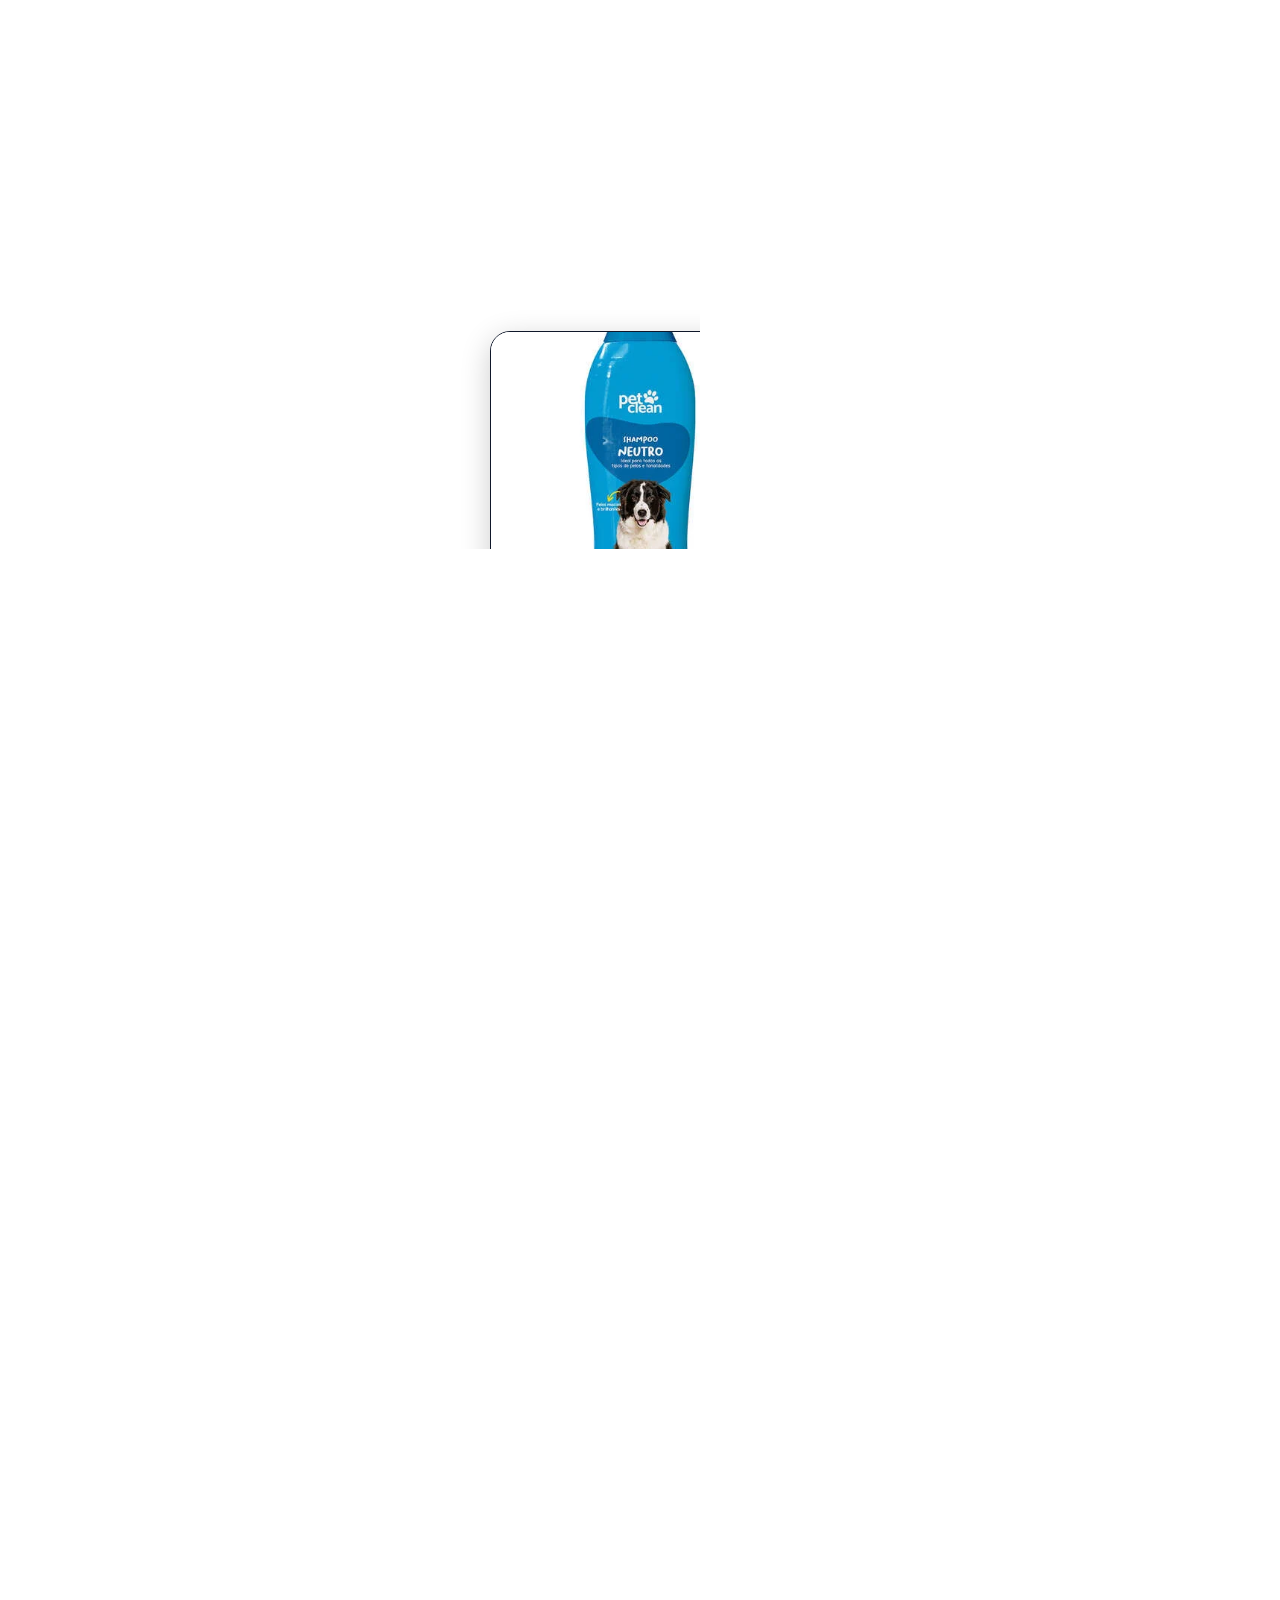
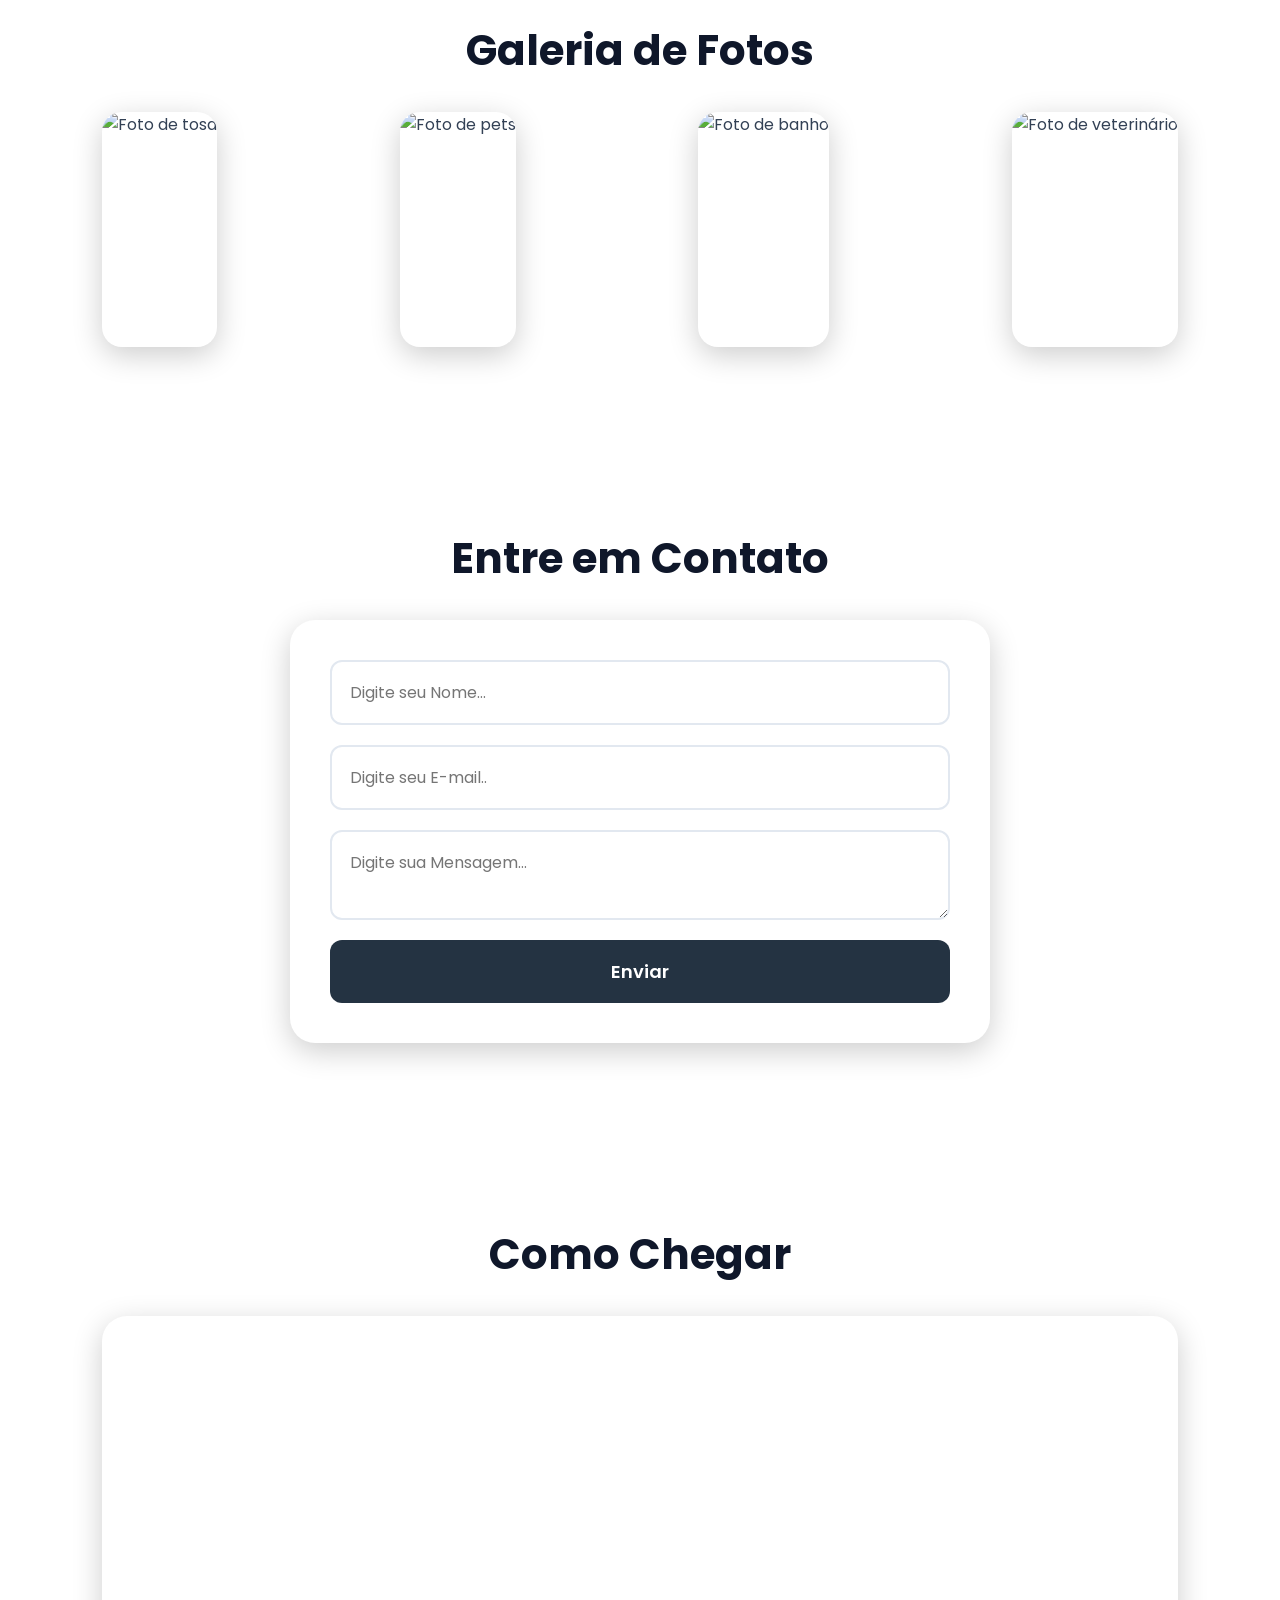
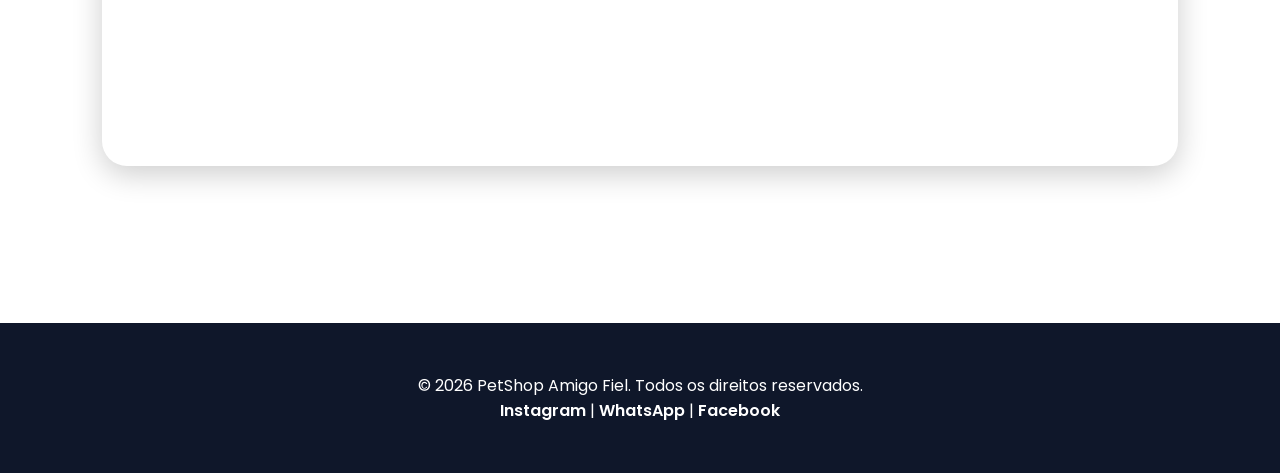
==== commit b045ca1c: "Site Petshop e Leia-me" ====
--- a/index.html
+++ b/index.html
@@ -27,7 +27,9 @@
       <a href="#galeria">Galeria</a>
       <a href="#contato">Contato</a>
       <a href="#localizacao">Localização</a>
+      <a href="sobre.html">Quem Somos</a>
     </nav>
+
   </header>
 
   <!-- HERO -->
--- a/css/style.css
+++ b/css/style.css
@@ -1,6 +1,6 @@
 :root {
-  --primaria: #0ea5e9;
-  --secundaria: #f97316;
+  --primaria: #243342;
+  --secundaria: #1264f2;
   --escuro: #0f172a;
   --claro: #ffffff;
   --texto: #334155;
@@ -220,7 +220,7 @@
 }
 
 button:hover {
-  background: #026fa6;
+  background: #1264f2;
 }
 /* RODAPE */
 footer {
@@ -303,4 +303,36 @@
 
 .card button {
   margin: 0 20px 20px;
+}
+
+.sobre-box {
+  max-width: 900px;
+  margin: auto;
+  background: rgba(255, 255, 255, 0.85);
+  padding: 40px;
+  border-radius: 20px;
+  box-shadow: var(--sombra);
+  line-height: 1.8;
+  font-size: 18px;
+}
+
+.sobre-box p {
+  margin-bottom: 20px;
+}
+
+.topo-sobre {
+  padding: 100px 20px 60px;
+  text-align: center;
+  background: linear-gradient(135deg, #189fff, #19c7d1);
+  color: white;
+}
+
+.topo-sobre h1 {
+  font-size: 52px;
+  margin-bottom: 15px;
+}
+
+.topo-sobre p {
+  font-size: 20px;
+  opacity: 0.9;
 }
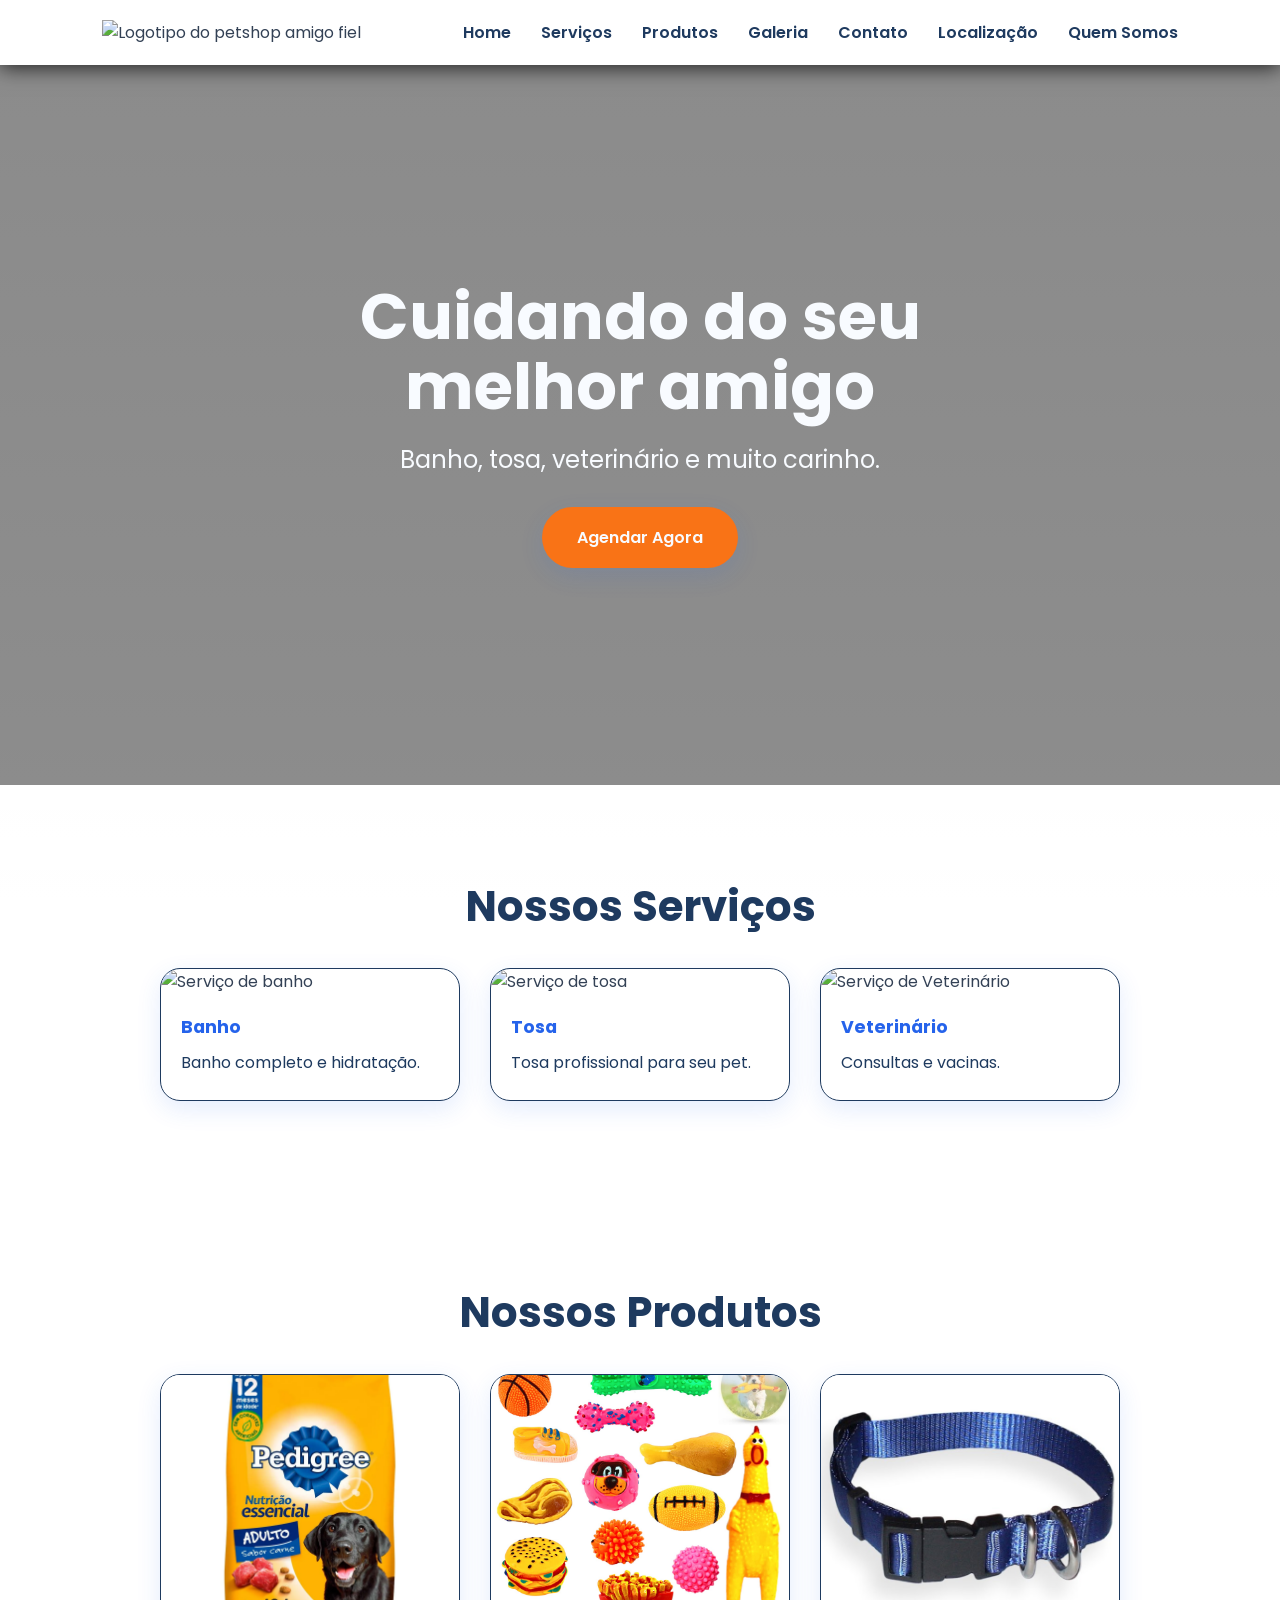
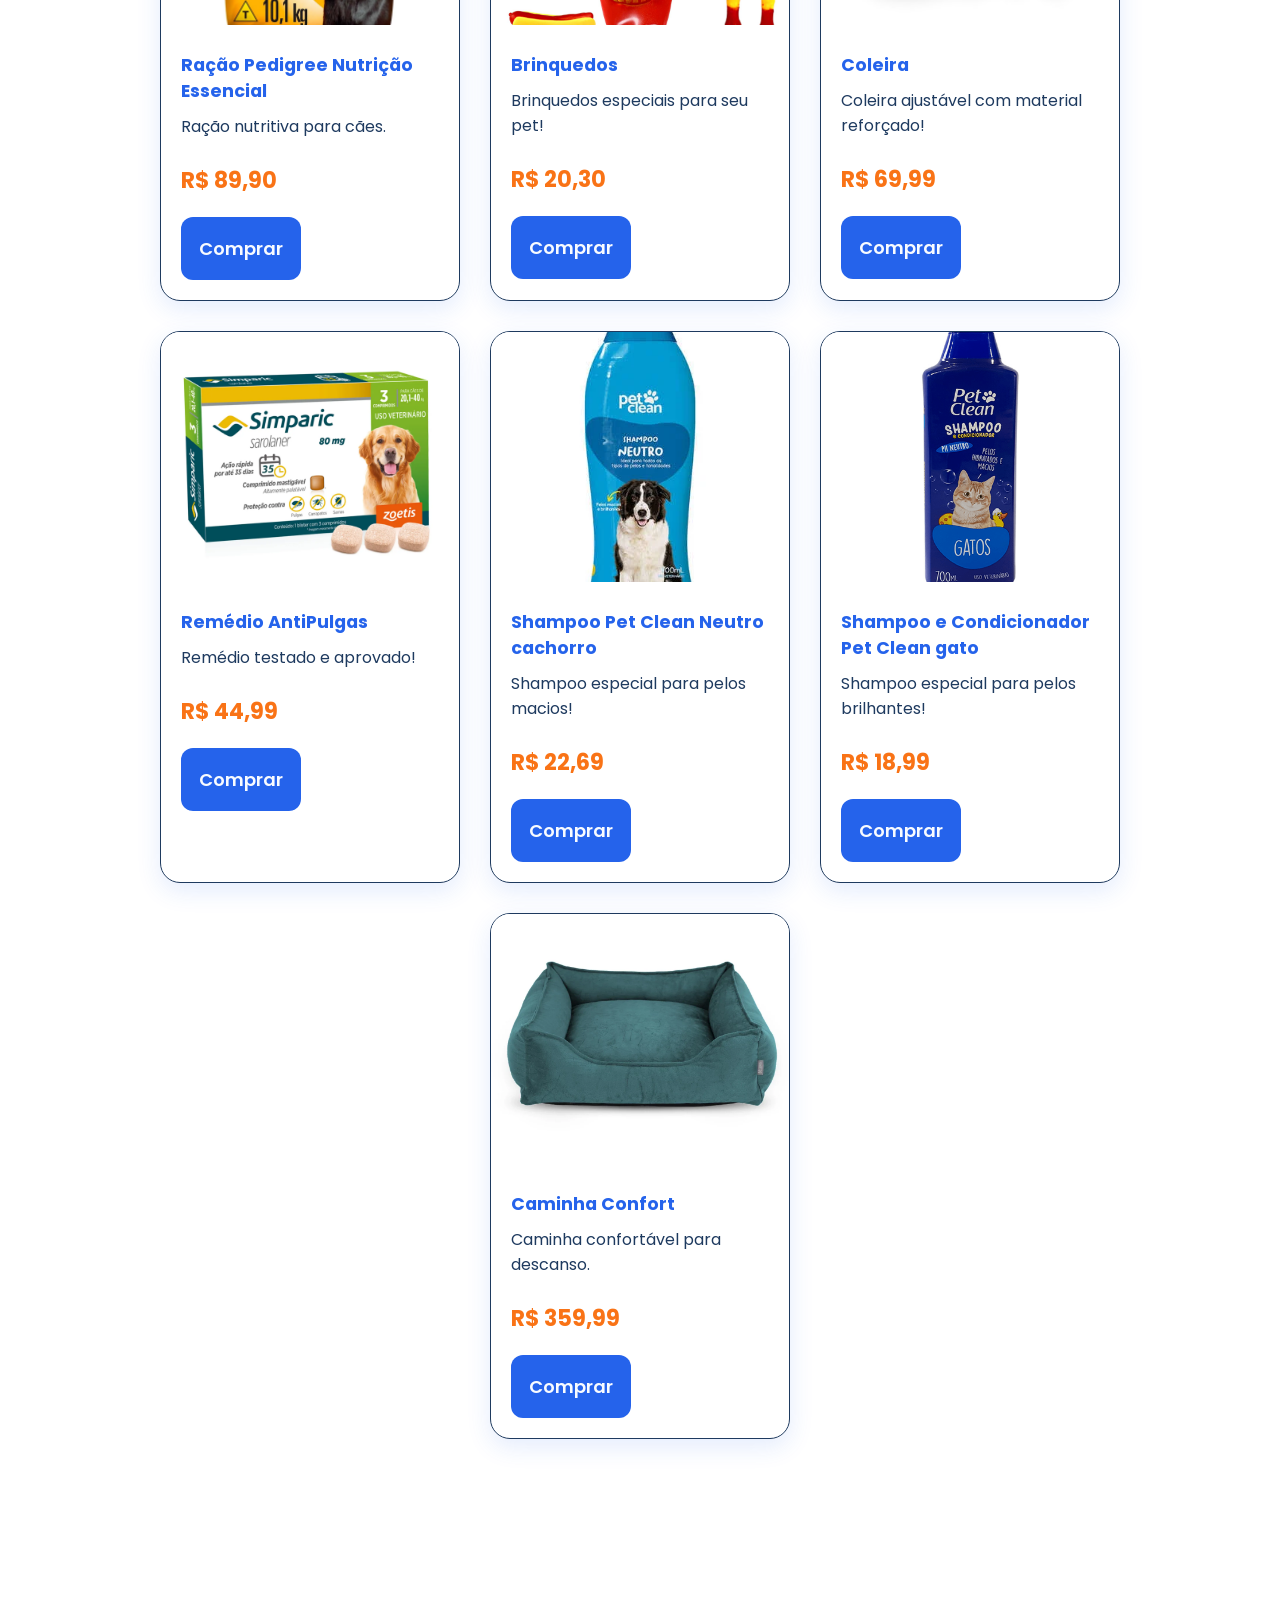
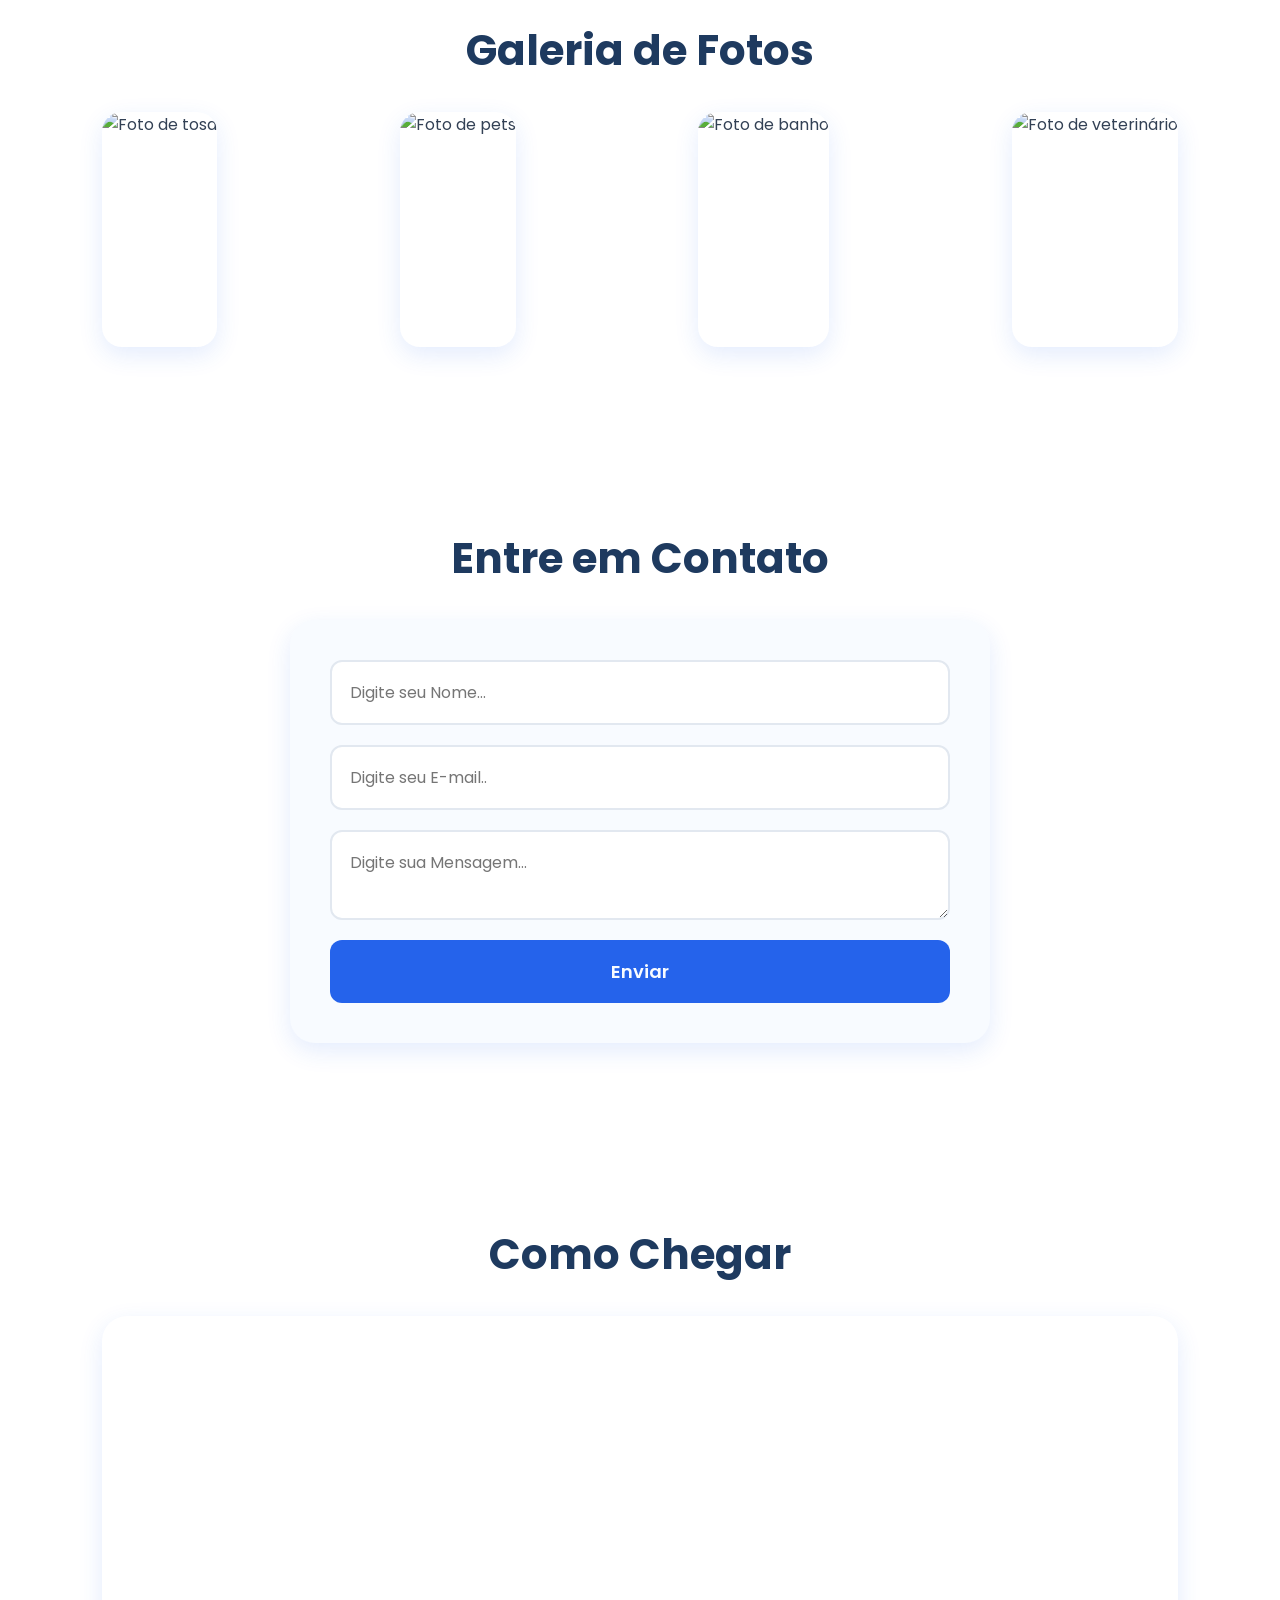
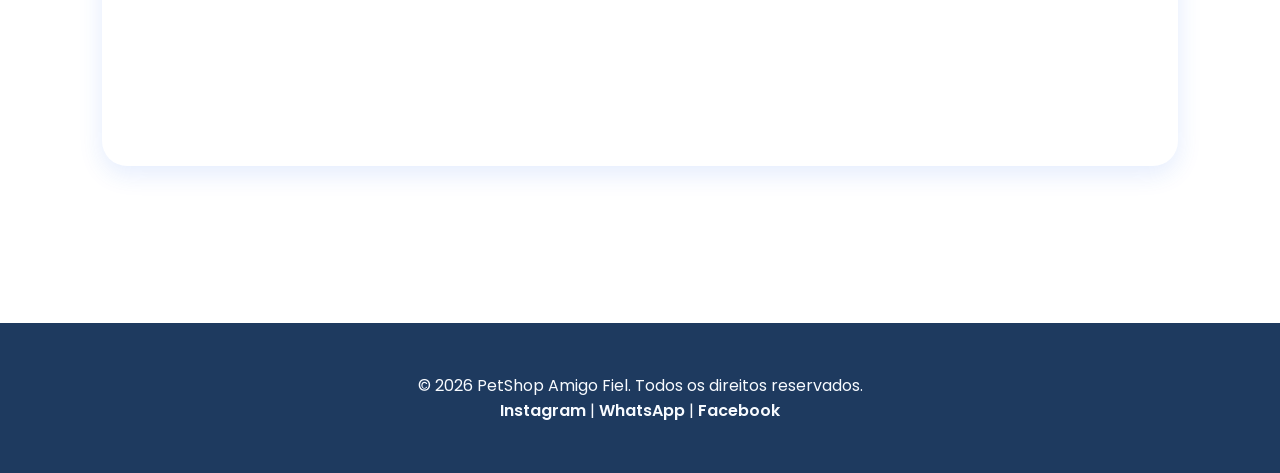
==== commit f2b7ff51: "Site Petshop" ====
--- a/index.html
+++ b/index.html
@@ -29,7 +29,7 @@
       <a href="#localizacao">Localização</a>
       <a href="sobre.html">Quem Somos</a>
     </nav>
-
+    
   </header>
 
   <!-- HERO -->
--- a/css/style.css
+++ b/css/style.css
@@ -1,11 +1,26 @@
 :root {
-  --primaria: #243342;
-  --secundaria: #1264f2;
-  --escuro: #0f172a;
-  --claro: #ffffff;
-  --texto: #334155;
-  --sombra: 0 8px 30px rgba(0, 0, 0, 0.2);
-  --radius: 20px;
+  /* Modo Claro */
+--primaria: #2563eb;
+--secundaria: #f97316;
+--escuro: #1e3a5f;
+--claro: #f8fbff;
+--texto: #334155;
+--sombra: 0 8px 25px rgba(37, 99, 235, 0.12);
+--radius: 20px;
+}
+
+@media (prefers-color-scheme: dark) {
+  :root {
+    /* Modo Dark */
+/* Modo Dark */
+--primaria: #1d4ed8;
+--secundaria: #fb923c;
+--escuro: #0f172a;
+--claro: #1e293b;
+--texto: #e2e8f0;
+--sombra: 0 8px 25px rgba(0, 0, 0, 0.4);
+--radius: 20px;
+  }
 }
 
 * {
@@ -220,7 +235,7 @@
 }
 
 button:hover {
-  background: #1264f2;
+  background: #faaf00;
 }
 /* RODAPE */
 footer {
@@ -308,12 +323,13 @@
 .sobre-box {
   max-width: 900px;
   margin: auto;
-  background: rgba(255, 255, 255, 0.85);
+  background: rgba(0, 0, 0, 0.85);
   padding: 40px;
   border-radius: 20px;
   box-shadow: var(--sombra);
   line-height: 1.8;
   font-size: 18px;
+  color: white;
 }
 
 .sobre-box p {
@@ -324,7 +340,7 @@
   padding: 100px 20px 60px;
   text-align: center;
   background: linear-gradient(135deg, #189fff, #19c7d1);
-  color: white;
+  color: rgb(0, 0, 0);
 }
 
 .topo-sobre h1 {
@@ -335,4 +351,4 @@
 .topo-sobre p {
   font-size: 20px;
   opacity: 0.9;
-}+}
